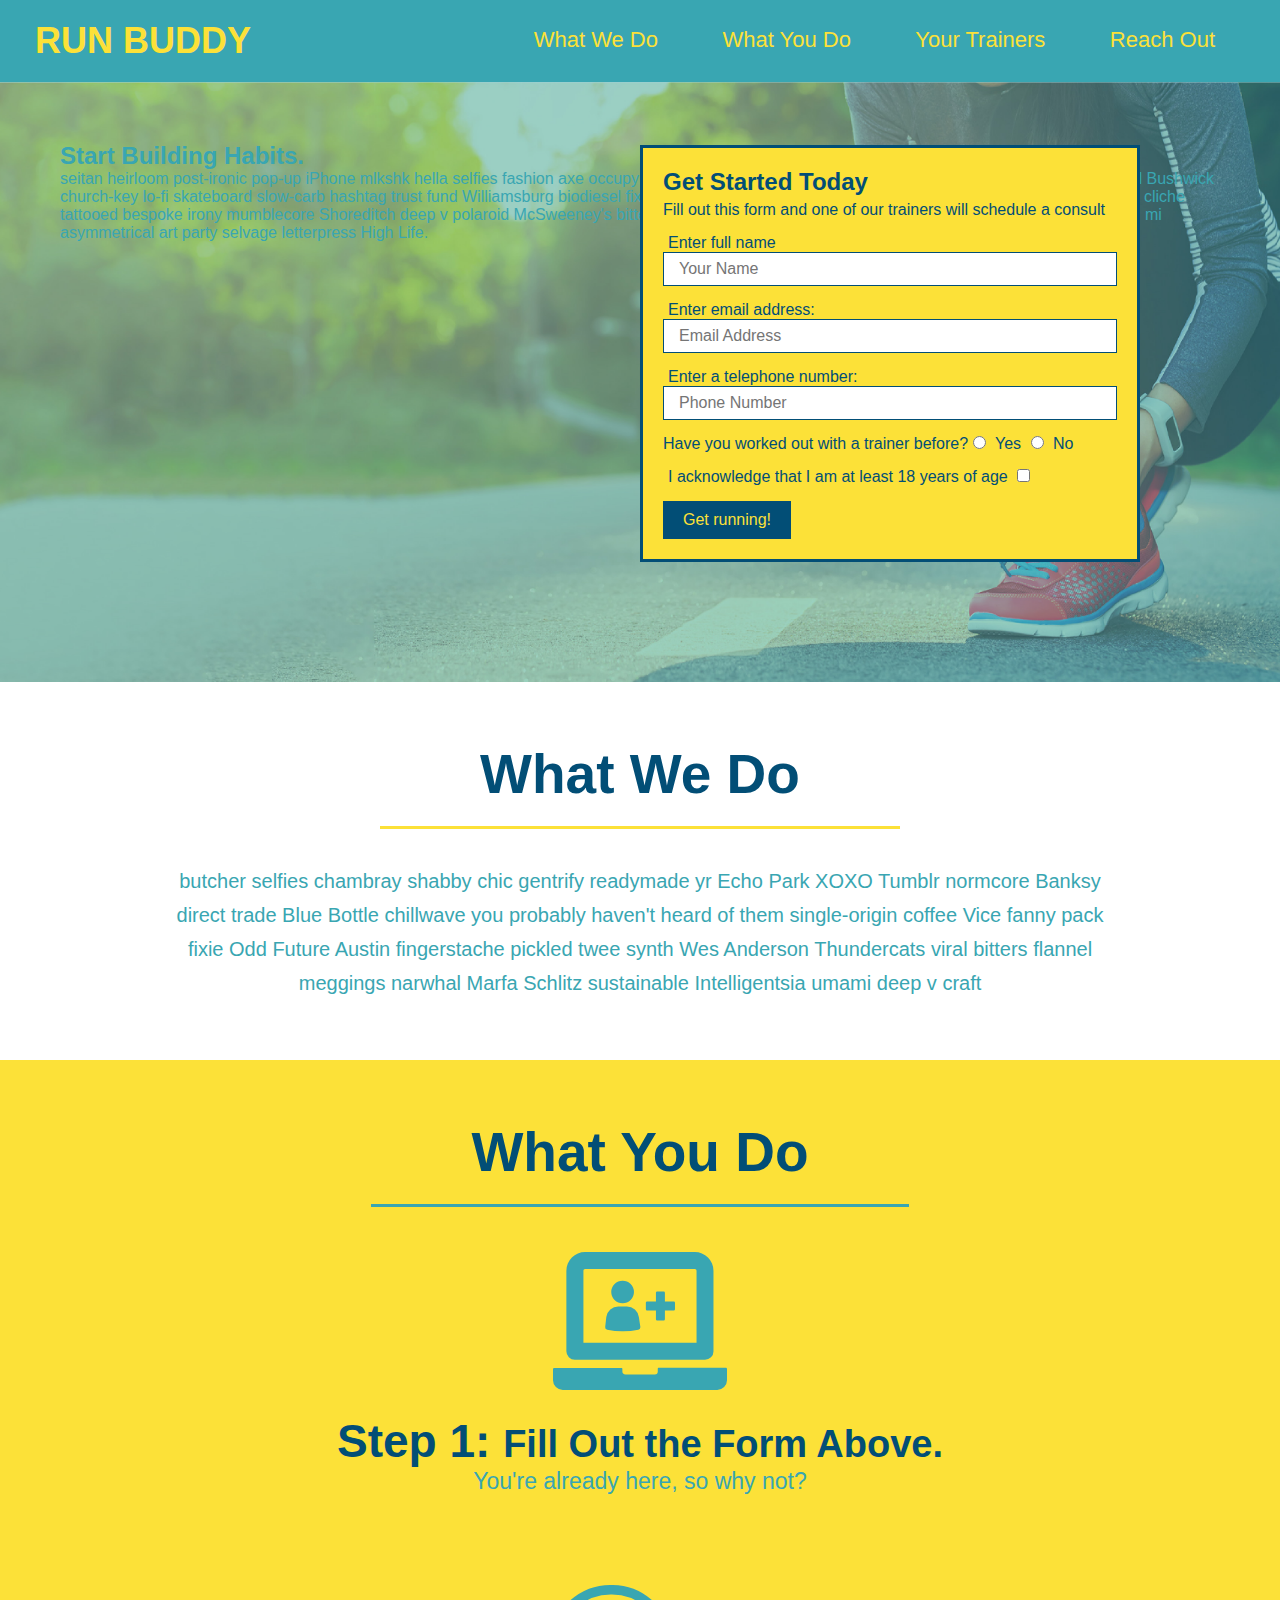
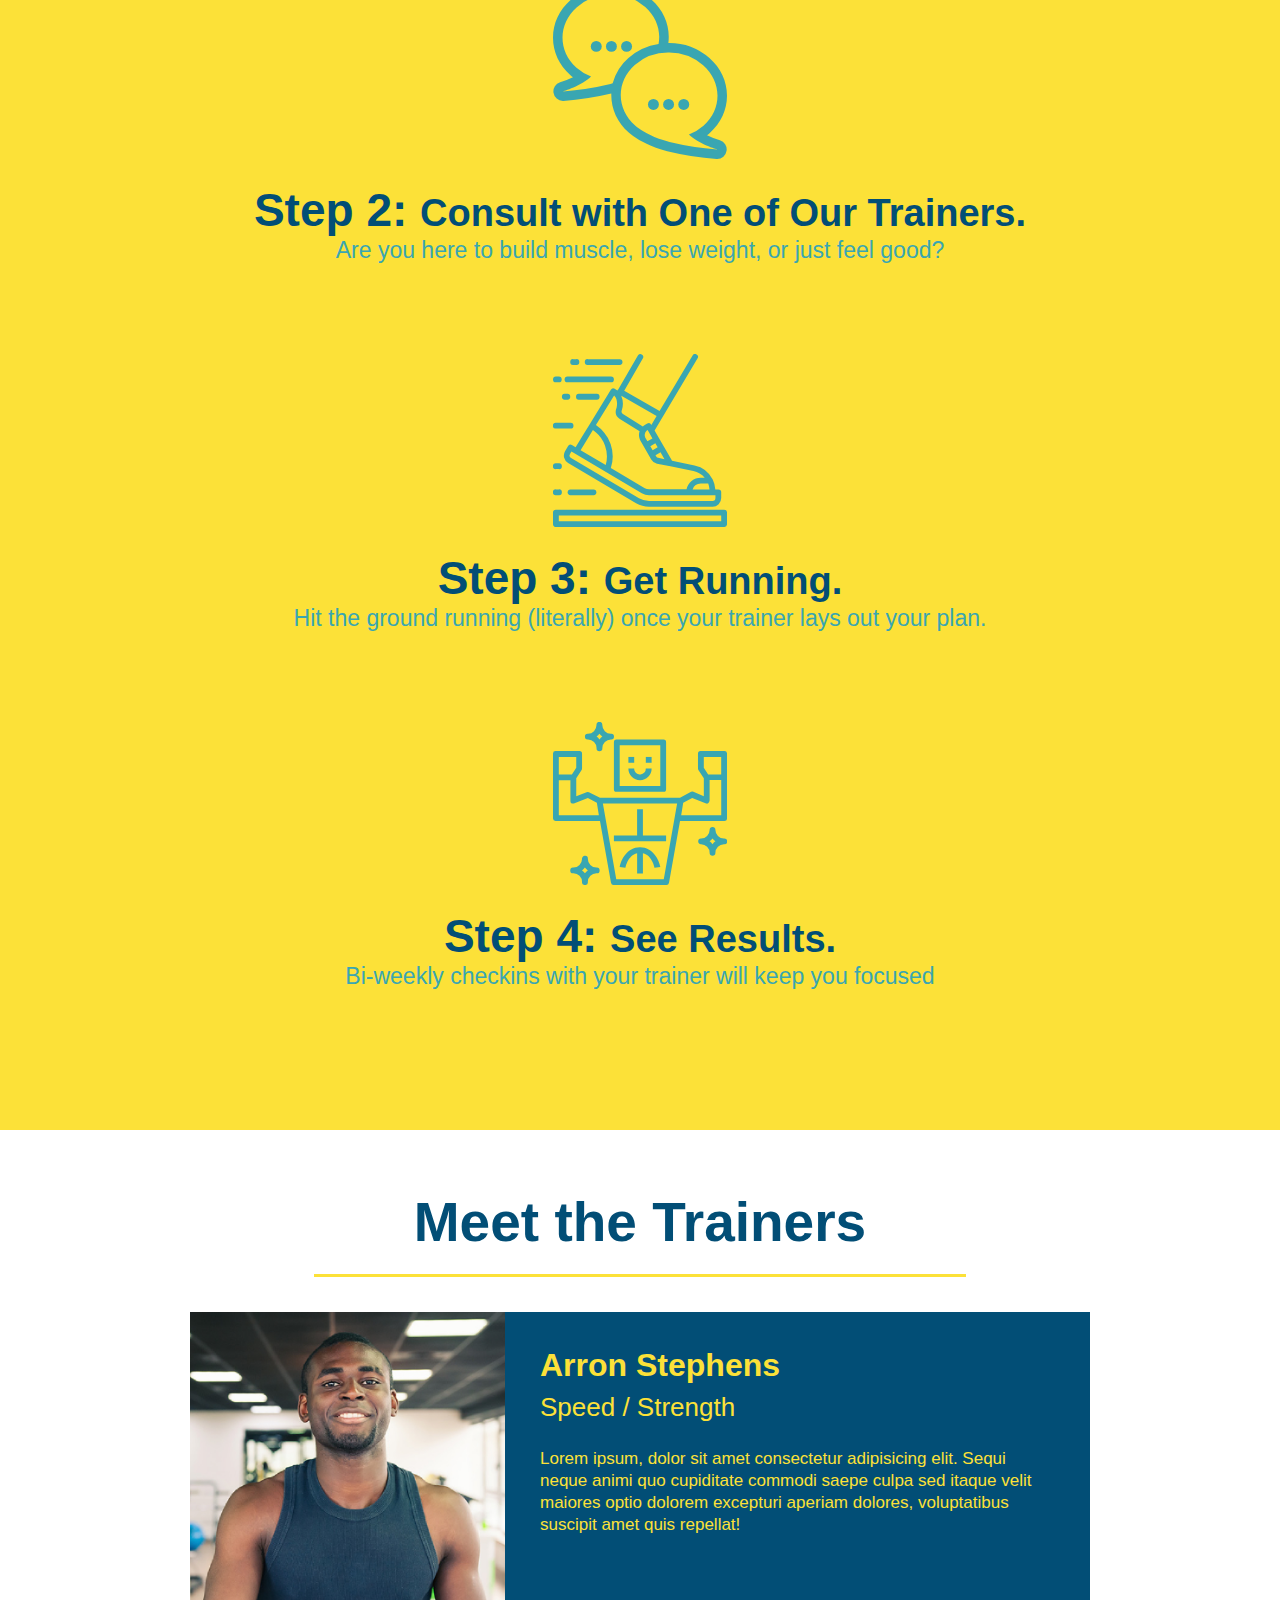
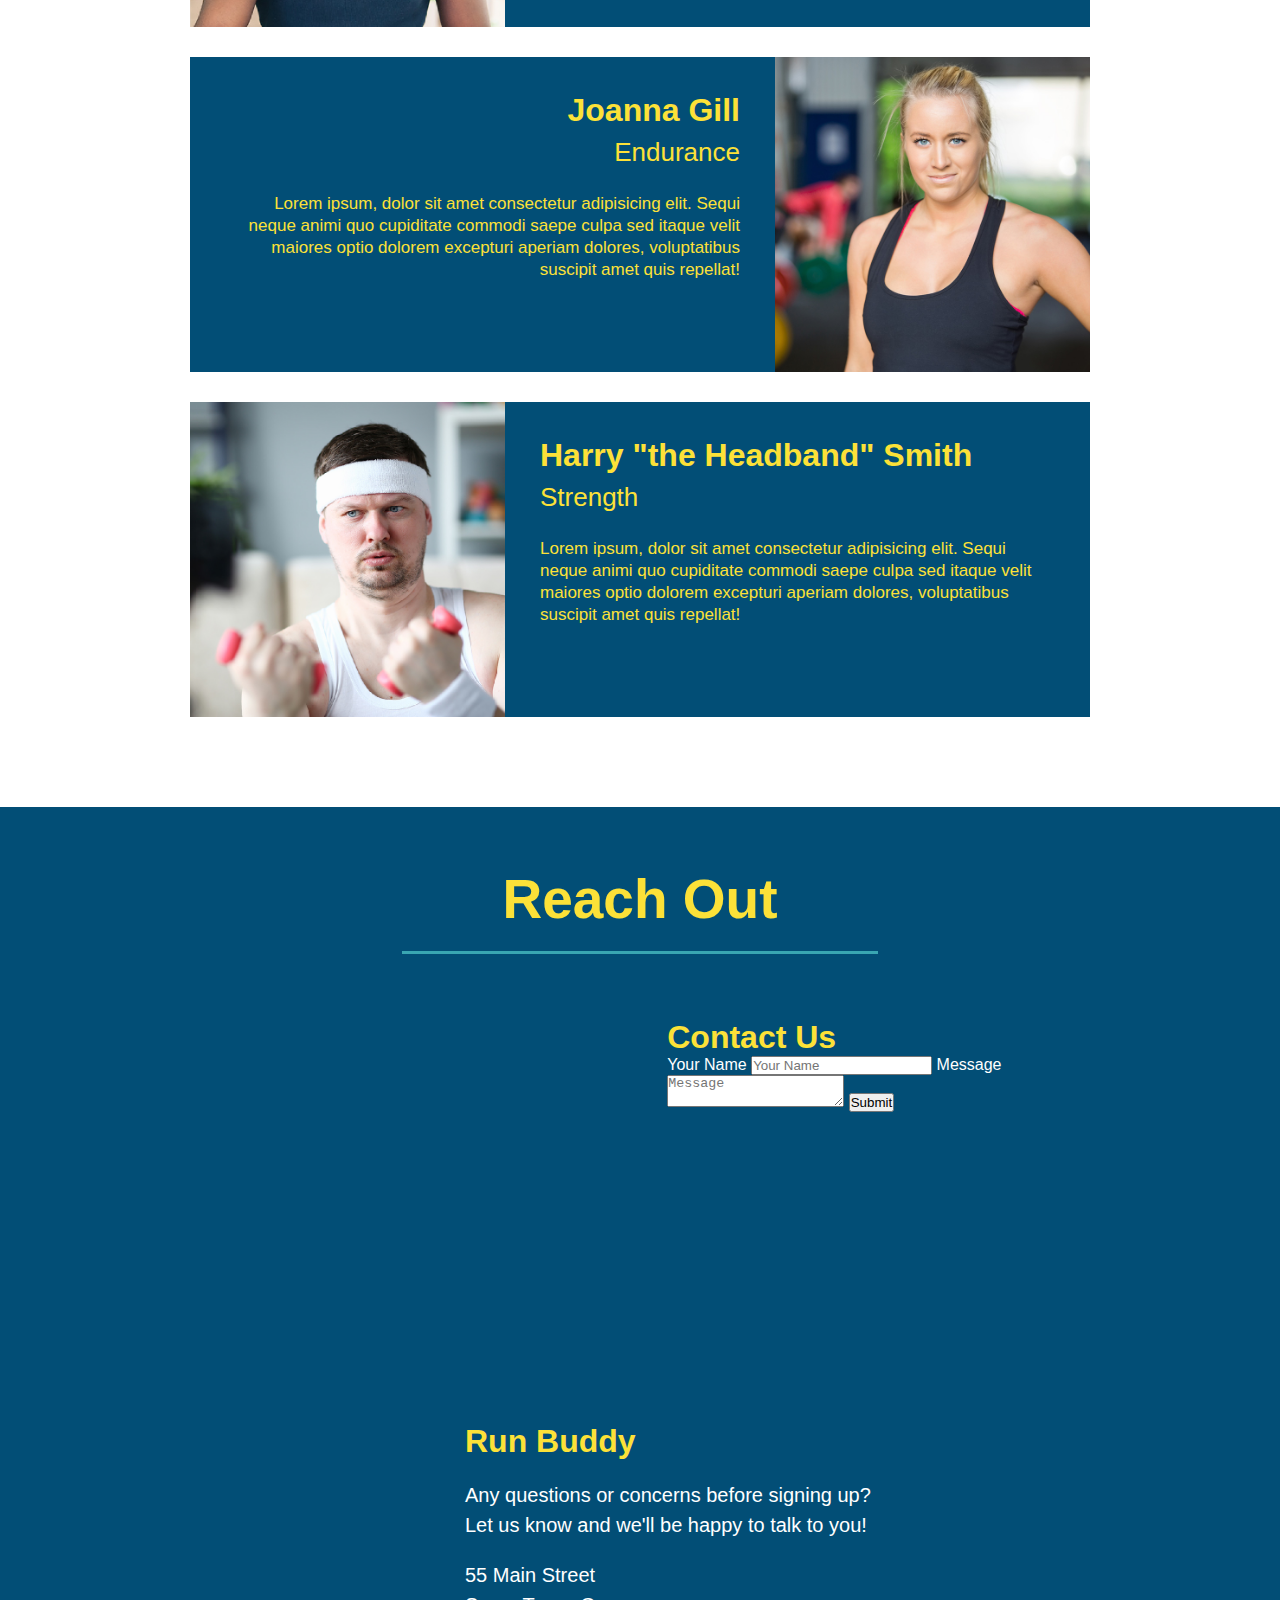
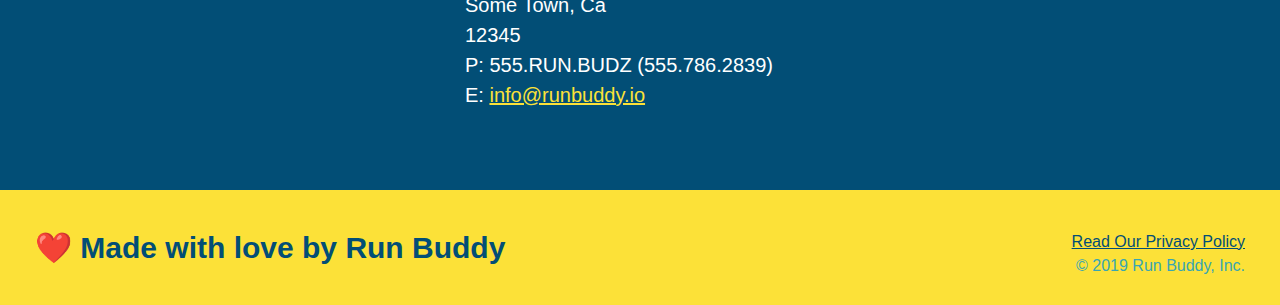
==== index.html @ 4f854bfe "add contact form" ====
<!DOCTYPE html>
<html lang="eng">
    <head>
        <meta charset="UTF-8"/>
        <title>Run Buddy</title>
        <link rel="stylesheet" href="./assets/css/style.css"/>
    </head>
    <body>
        <!--navigation-->
        <header>
            <h1>
                <a href="">RUN BUDDY</a>
            </h1>
            <nav>
                <!--unordered list element-->
                <ul>
                    <!--list item element-->
                    <li>
                        <!--anchor element-->
                        <a href="#what-we-do">What We Do</a>
                    </li>
                    
                    <li>
                        <a href="#what-you-do">What You Do</a>
                    </li>

                    <li>
                        <a href="#your-trainers">Your Trainers</a>
                    </li>

                    <li>
                        <a href="#reach-out">Reach Out</a>
                    </li>
                </ul>
            </nav>
        </header>

        <!--hero/jumbotron-->
        <section class="hero">
            <div class="hero-cta">
                <h2>Start Building Habits.</h2>
                <p>
                  seitan heirloom post-ironic pop-up iPhone mlkshk hella selfies fashion axe occupy readymade put a bird on it messenger bag Wes Anderson Schlitz plaid Bushwick church-key lo-fi skateboard slow-carb hashtag trust fund Williamsburg biodiesel fixie farm-to-table 8-bit banjo XOXO Banksy chillwave bicycle rights retro cliche tattooed bespoke irony mumblecore Shoreditch deep v polaroid McSweeney's bitters cray gentrify tofu Marfa you probably haven't heard of them yr banh mi asymmetrical art party selvage letterpress High Life.
                </p>
            </div>
            <div class="hero-form">
                <h3>Get Started Today</h3>
                <p>Fill out this form and one of our trainers will schedule a consult</p>
                <!-- Add form element -->
                <form>
                    <label for="name">Enter full name</label>
                    <input type="text" placeholder="Your Name" name="name" id="name" class="form-input"/>
                    <label for="email">Enter email address:</label>
                    <input type="email" placeholder="Email Address" name="email" id="email" class="form-input"/>
                    <label for="phone">Enter a telephone number:</label>
                    <input type="tel" placeholder="Phone Number" name="phone" id="phone" class="form-input"/>

                    <p>
                        Have you worked out with a trainer before?
                        <input type="radio" name="trainer-confirm" id="trainer-yes"/>
                        <label for="trainer-yes">Yes</label>
                        <input type="radio" name="trainer-confirm" id="trainer-no"/>
                        <label for="trainer-no">No</label>
                    </p>

                    <p>
                        <label for="checkbox">
                            I acknowledge that I am at least 18 years of age
                        </label>
                        <input type="checkbox" name="age-confirm" id="checkbox"/>
                    </p>
                    <button type="submit">
                        Get running!
                    </button>
                </form>
              </div>
        </section>

        <!--"What we do" section-->
        <section id="what-we-do" class="intro">
            <h2 class= "section-title primary-border">What We Do</h2>
            <p>
                butcher selfies chambray shabby chic gentrify readymade yr Echo Park XOXO Tumblr normcore Banksy direct trade Blue Bottle chillwave you probably haven't heard of them single-origin coffee Vice fanny pack fixie Odd Future Austin fingerstache pickled twee synth Wes Anderson Thundercats viral bitters flannel meggings narwhal Marfa Schlitz sustainable Intelligentsia umami deep v craft
            </p>
        </section>

        <!--"What you do" section-->
        <section id="what-you-do" class= "steps">
            <h2 class= "section-title secondary-border">What You Do</h2>
            <div>
                <img src="./assets/images/step-1.svg" alt="" />
                <h3>Step 1: <span>Fill Out the Form Above.</span></h3>
                <p>You're already here, so why not?</p>
            </div>
            <div>
                <img src="./assets/images/step-2.svg" alt="" />
                <h3>Step 2: <span>Consult with One of Our Trainers.</span></h3>
                <p>Are you here to build muscle, lose weight, or just feel good?</p>
            </div>
            <div>
                <img src="./assets/images/step-3.svg" alt="" />
                <h3>Step 3: <span>Get Running.</span></h3>
                <p>Hit the ground running (literally) once your trainer lays out your plan.</p>
            </div>
            <div>
                <img src="./assets/images/step-4.svg" alt="" />
                <h3>Step 4: <span>See Results.</span></h3>
                <p>Bi-weekly checkins with your trainer will keep you focused</p>
            </div>
        </section>

        <!--"Meet the Trainers" section-->
        <section id= "your-trainers" class= "trainers">
            <h2 class= "section-title primary-border">Meet the Trainers</h2>
            <!--first trainer-->
            <article class= "trainer">
                <img src= "./assets/images/trainer-1.jpg" alt= "Arron Stephens in his workout clothes, ready to pump iron"/>
                <div class= "trainer-bio text-left">
                    <h3>Arron Stephens</h3>
                    <h4>Speed / Strength</h4>
                    <p>
                        Lorem ipsum, dolor sit amet consectetur adipisicing elit. Sequi neque animi quo cupiditate commodi saepe culpa sed itaque velit maiores optio dolorem excepturi aperiam dolores, voluptatibus suscipit amet quis repellat!
                    </p>
                </div>
            </article>
            <!-- second trainer bio -->
            <article class="trainer">
                <div class="trainer-bio text-right">
                   <h3>Joanna Gill</h3>
                   <h4>Endurance</h4>
                   <p>
                    Lorem ipsum, dolor sit amet consectetur adipisicing elit. Sequi neque animi quo cupiditate commodi saepe culpa sed
                    itaque velit maiores optio dolorem excepturi aperiam dolores, voluptatibus suscipit amet quis repellat!
                  </p>
                </div>
                <img src="./assets/images/trainer-2.jpg" alt="Joanna Gill cooling off after a workout" />
            </article>
            <!--third trainer bio-->
            <article class="trainer">
                <img src="./assets/images/trainer-3.jpg" alt="Harry Smith wearing a headband and lifting comically small pink weights" />
                <div class="trainer-bio text-left">
                   <h3>Harry "the Headband" Smith</h3>
                   <h4>Strength</h4>
                   <p>
                    Lorem ipsum, dolor sit amet consectetur adipisicing elit. Sequi neque animi quo cupiditate commodi saepe culpa sed
                    itaque velit maiores optio dolorem excepturi aperiam dolores, voluptatibus suscipit amet quis repellat!
                  </p>
                </div>
            </article>
        </section>

        <!--"Reach out" section-->
        <section id= "reach-out" class="contact">
            <h2 class="section-title secondary-border">Reach Out</h2>
            <div class= "contact-info">
                <iframe src="https://www.google.com/maps/embed?pb=!1m18!1m12!1m3!1d3147.1079747227936!2d-120.42364418397035!3d37.92790791110593!2m3!1f0!2f0!3f0!3m2!1i1024!2i768!4f13.1!3m3!1m2!1s0x8090c49129b6ac57%3A0xb56c7eb95a2cd8bd!2sMain%20St%2C%20California%2095327!5e0!3m2!1sen!2sus!4v1616426329495!5m2!1sen!2sus" 
                style="border:0;" 
                allowfullscreen="" 
                loading="lazy">
            </iframe>
            <div class="contact-form">
                <h3>Contact Us</h3>
                <form>
                   <label for="contact-name">Your Name</label>
                   <input type="text" id="contact-name" placeholder="Your Name" />
              
                   <label for="contact-message">Message</label>
                   <textarea id="contact-message" placeholder="Message"></textarea>
              
                   <button type="submit">Submit</button>
                  </form>
            </div>
            <div>
                <h3>Run Buddy</h3>
                <p>
                  Any questions or concerns before signing up?
                  <br />
                  Let us know and we'll be happy to talk to you!
                </p>
                <address>
                    55 Main Street <br/>
                    Some Town, Ca <br/>
                    12345<br />
                    P: 555.RUN.BUDZ (555.786.2839)<br/>
                    E: <a href="mailto:info@runbuddy.io">info@runbuddy.io</a>
                </address>
              </div>
            </div>
        </section>

        <!--footer-->
        <footer>
            <h2>❤️ Made with love by Run Buddy</h2>

            <div>
                <a href= "./privacy-policy.html">Read Our Privacy Policy</a><br />
                &copy; 2019 Run Buddy, Inc.
            </div>
        </footer>
        
    </body>
</html>
---- assets/css/style.css ----
* {
    margin: 0;
    padding: 0;
    box-sizing: border-box;
}

body {
    font-family: Helvetica, Arial, sans-serif;
    color: #39a6b2;
  }

/*apply styles to <header> */
header {
    padding: 20px 35px;
    background-color: #39a6b2;
}

header h1 {
    font-weight: bold;
    font-size: 36px;
    color: #fce138;
    margin: 0;
    display: inline;
}

header a {
    color: #fce138;
    text-decoration: none;
}

header nav {
    float: right;
    margin: 7px 0;
}

header nav ul li {
    display: inline;
}

header nav ul li a {
    margin: 0 30px;
    font-weight: lighter;
    font-size: 22px;
}
/*footer style starts*/
footer {
    background: #fce138;
    width: 100%;
    padding: 40px 35px;
}

footer h2 {
    display: inline;
    color: #024e76;
    font-size: 30px;
    margin: 0;
  }

footer div {
    float: right;
    line-height: 1.5;
    text-align: right;
  }

  footer a {
    color: #024e76;
  }
  section {
    padding: 60px;
  }
  /*Hero style starts*/
  .hero {
    background-image: url("../images/hero-bg.jpg");
    height: 600px;
    background-size: cover;
    background-position: center;
    position: relative;
  }
  .hero-form {
      background-color:#fce138;
      padding: 20px;
      width: 500px;
      color: #024e76;
      border: solid 3px #024e76;
      position: absolute;
      bottom: 120px;
      right: 140px;
  }
  section h3 {
      font-size: 24px;
      margin: 0px;
  }
  .hero-form p {
    margin: 5px 0 15px 0;
  }
  .form-input {
    border: 1px solid #024e76;
    display: block;
    padding: 7px 15px;
    font-size: 16px;
    color: #024e76;
    width: 100%;
    margin-bottom: 15px;
  }
  .hero-form label {
    margin: 0 5px;
  }
  .hero-form button {
    color: #fce138;
    background-color: #024e76;
    border: none;
    padding: 10px 20px;
    font-size: 16px;
  }
  /*What we do style starts*/
  .intro {
    text-align: center;
  }
  .intro p {
    line-height: 1.7;
    color: #39a6b2;
    width: 80%;
    font-size: 20px;
    margin: 0 auto;
  }
  /*What you do style starts*/
  .steps {
    text-align: center;
    background-color: #fce138;
  }
  .section-title {
    font-size: 55px;
    color: #024e76;
    margin-bottom: 35px;
    padding: 0 100px 20px 100px;
    border-bottom: 3px solid;
    display: inline-block;
  }
  .primary-border {
    border-color: #fce138;
  }
  .secondary-border {
    border-color: #39a6b2;
  }
  .steps div {
    margin-bottom: 80px;
  }
  .steps img {
    width: 15%;
    margin: 10px 0;
  }
  .steps h3 {
    color: #024e76;
    font-size: 46px;
    margin-top: 10px;
  }
  .steps p {
    color: #39a6b2;
    font-size: 23px;
  }
  .steps span {
    font-size: 38px;
  }
  /*Trainers style starts*/
  .trainers {
    text-align: center;
  }
  .trainer {
    width: 900px;
    margin: 0 auto 30px auto;
    background-color: #024e76;
    color: #fce138;
    overflow: auto;
  }
  .trainer img {
    width: 35%;
    float: left;
  }
  .trainer-bio {
    padding: 35px;
    float: left;
    width: 65%;
  }
  .text-left {
    text-align: left;
  }
  .text-right {
    text-align: right;
  }
  .trainer-bio h3 {
    font-size: 32px;
    margin-bottom: 8px;
  }
  
  .trainer-bio h4 {
    font-weight: lighter;
    font-size: 26px;
    margin-bottom: 25px;
  }
  
  .trainer-bio p {
    font-size: 17px;
    line-height: 1.3;
  }
  /*Reach out style starts*/
  .contact {
    background-color: #024e76;
    text-align: center;
  }
  .contact h2{
    color: #fce138;
  }
  .contact-info iframe {
    width: 400px;
    height: 400px;
  }
  .contact-info div {
    width: 410px;
    display: inline-block;
    vertical-align: top;
    text-align: left;
    margin: 30px 0 0 60px;
    color: white;
  }
  .contact-info h3 {
    color: #fce138;
    font-size: 32px;
  }
  .contact-info p, .contact-info address {
    margin: 20px 0;
    line-height: 1.5;
    font-size: 20px;
    font-style: normal;
  }
  .contact-info a {
    color: #fce138;
  }
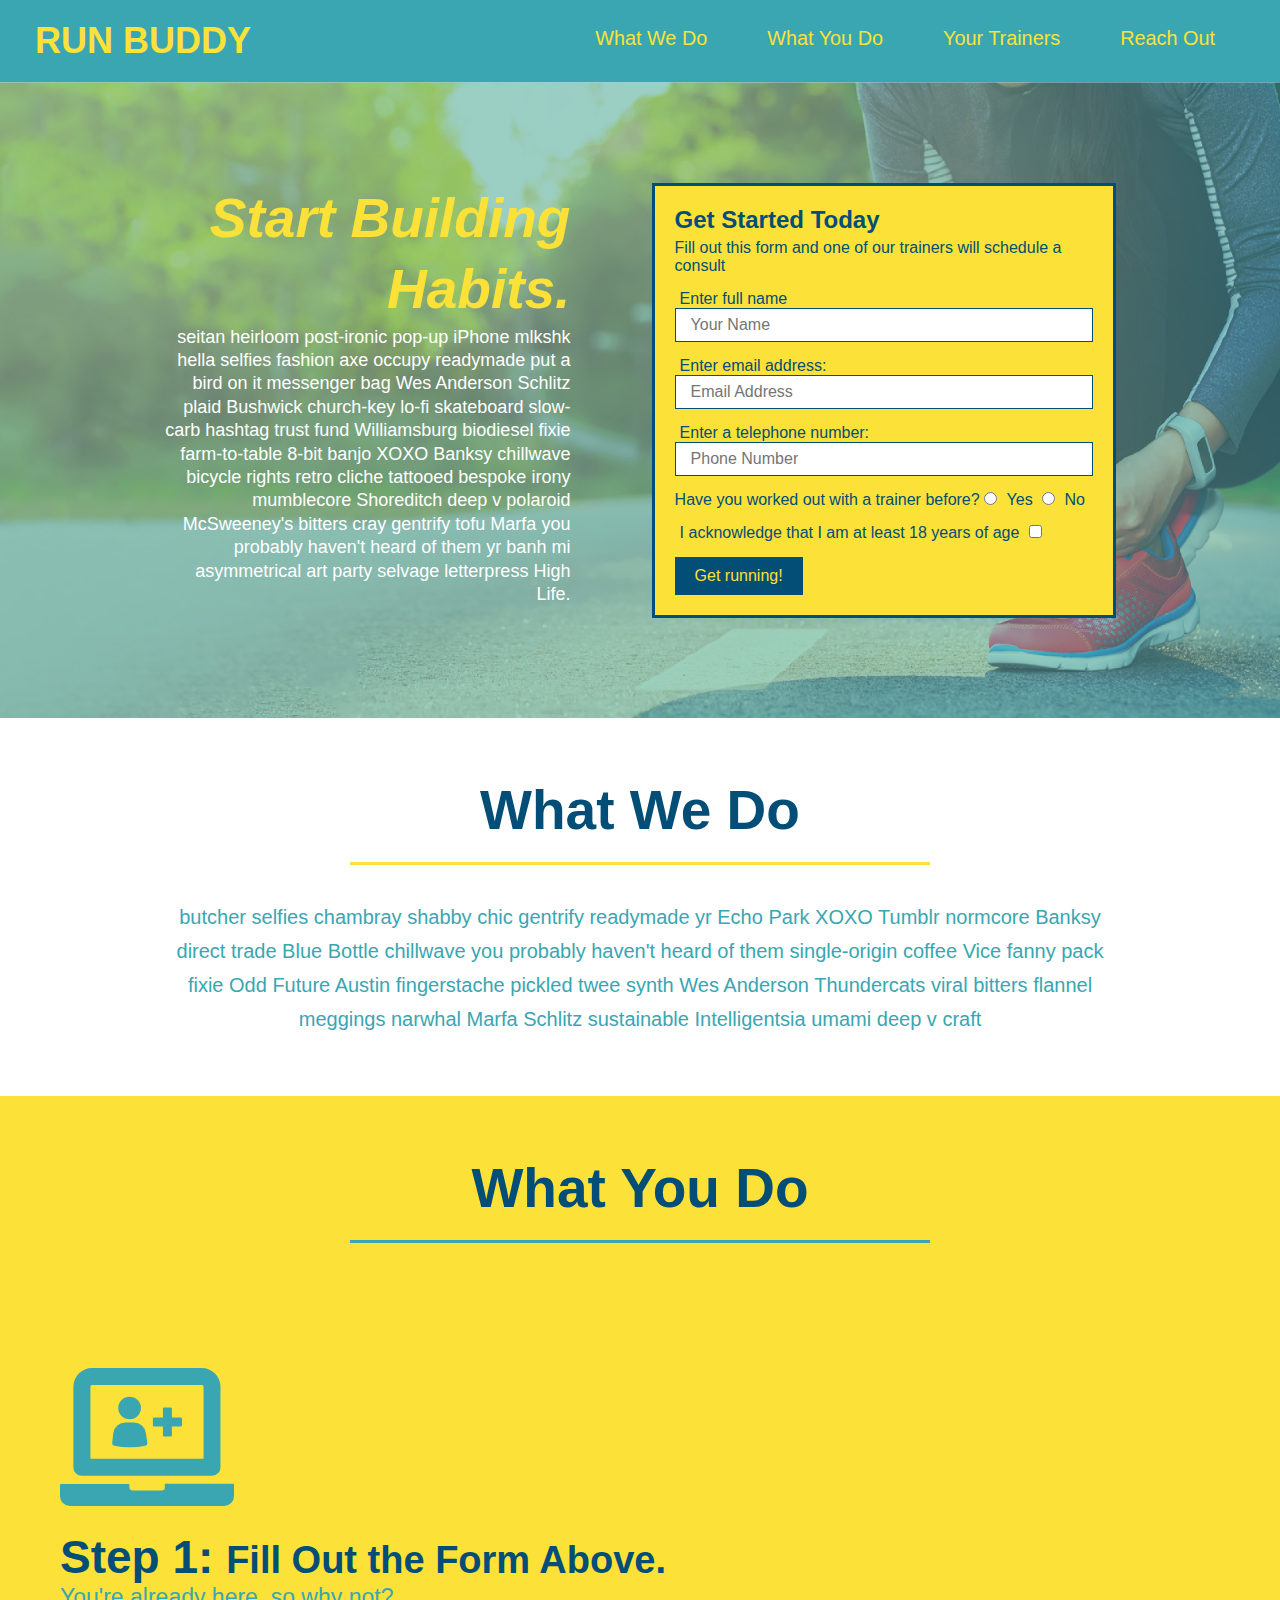
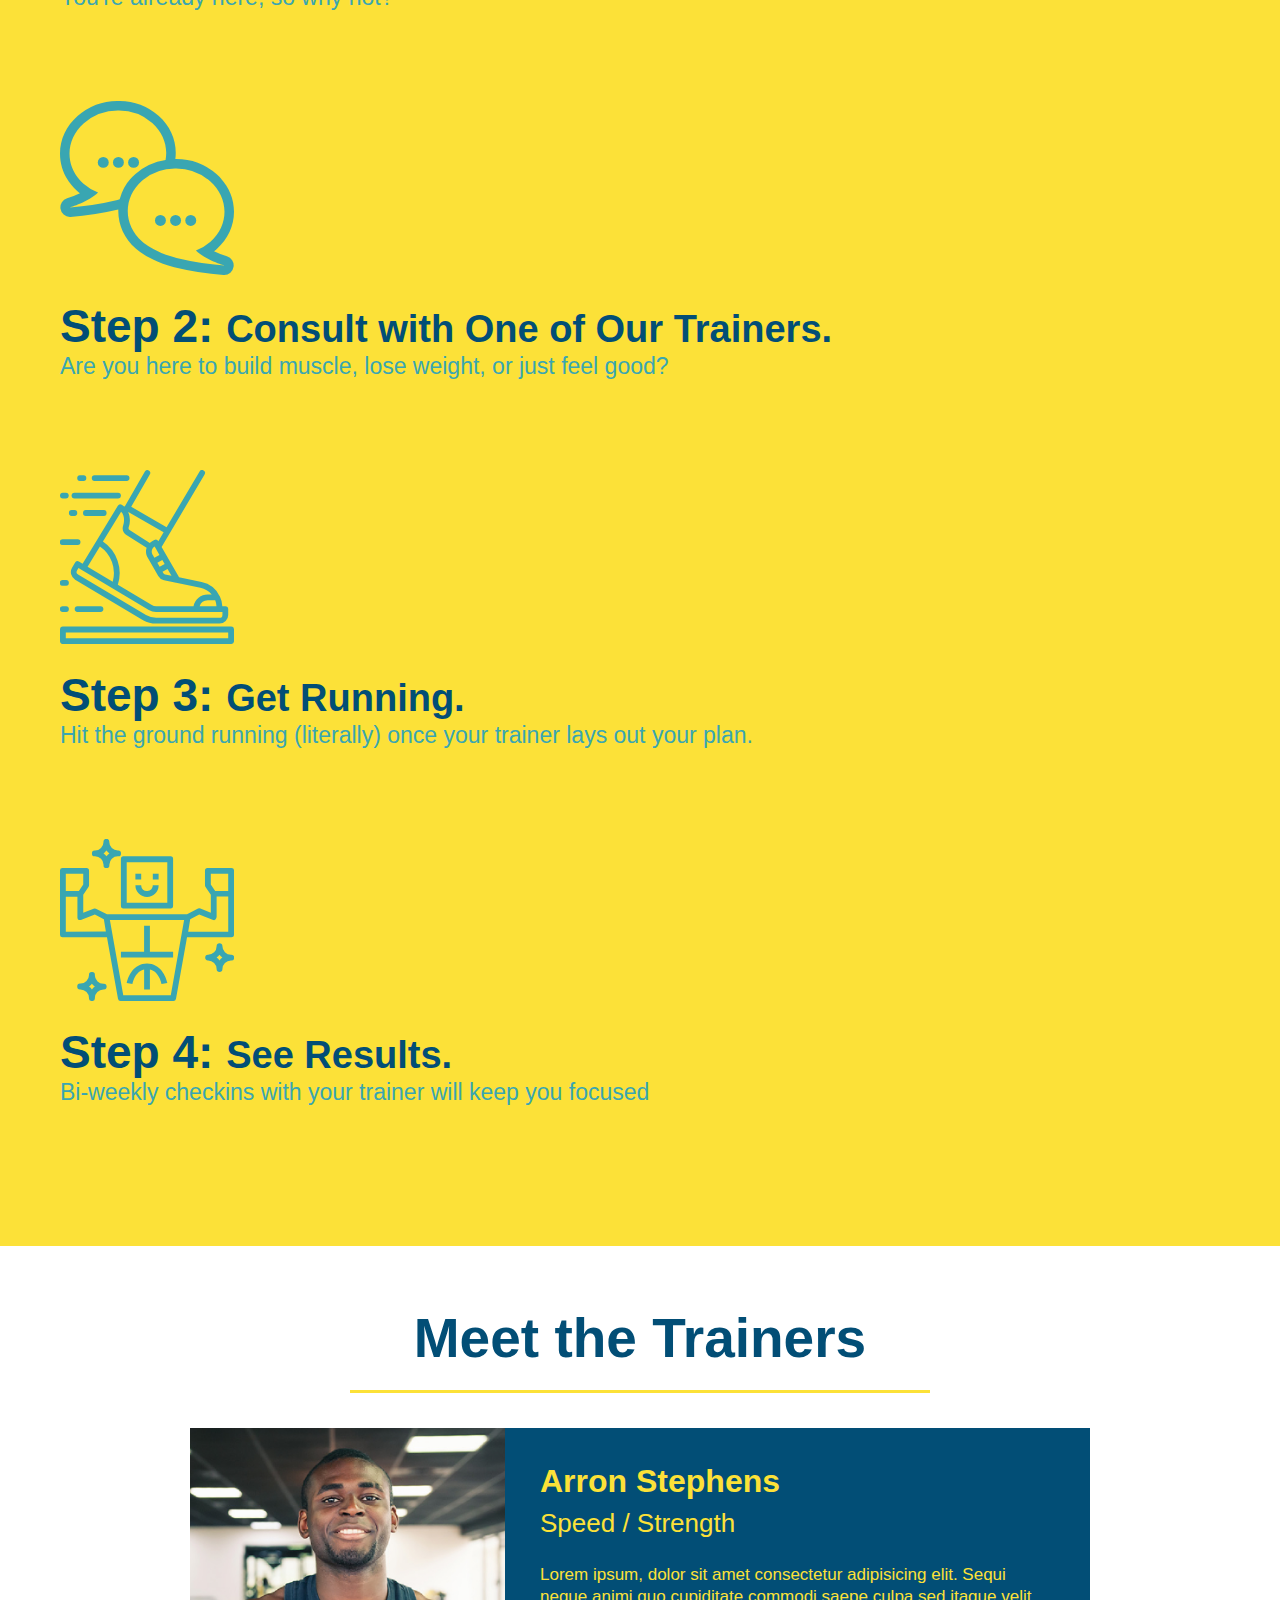
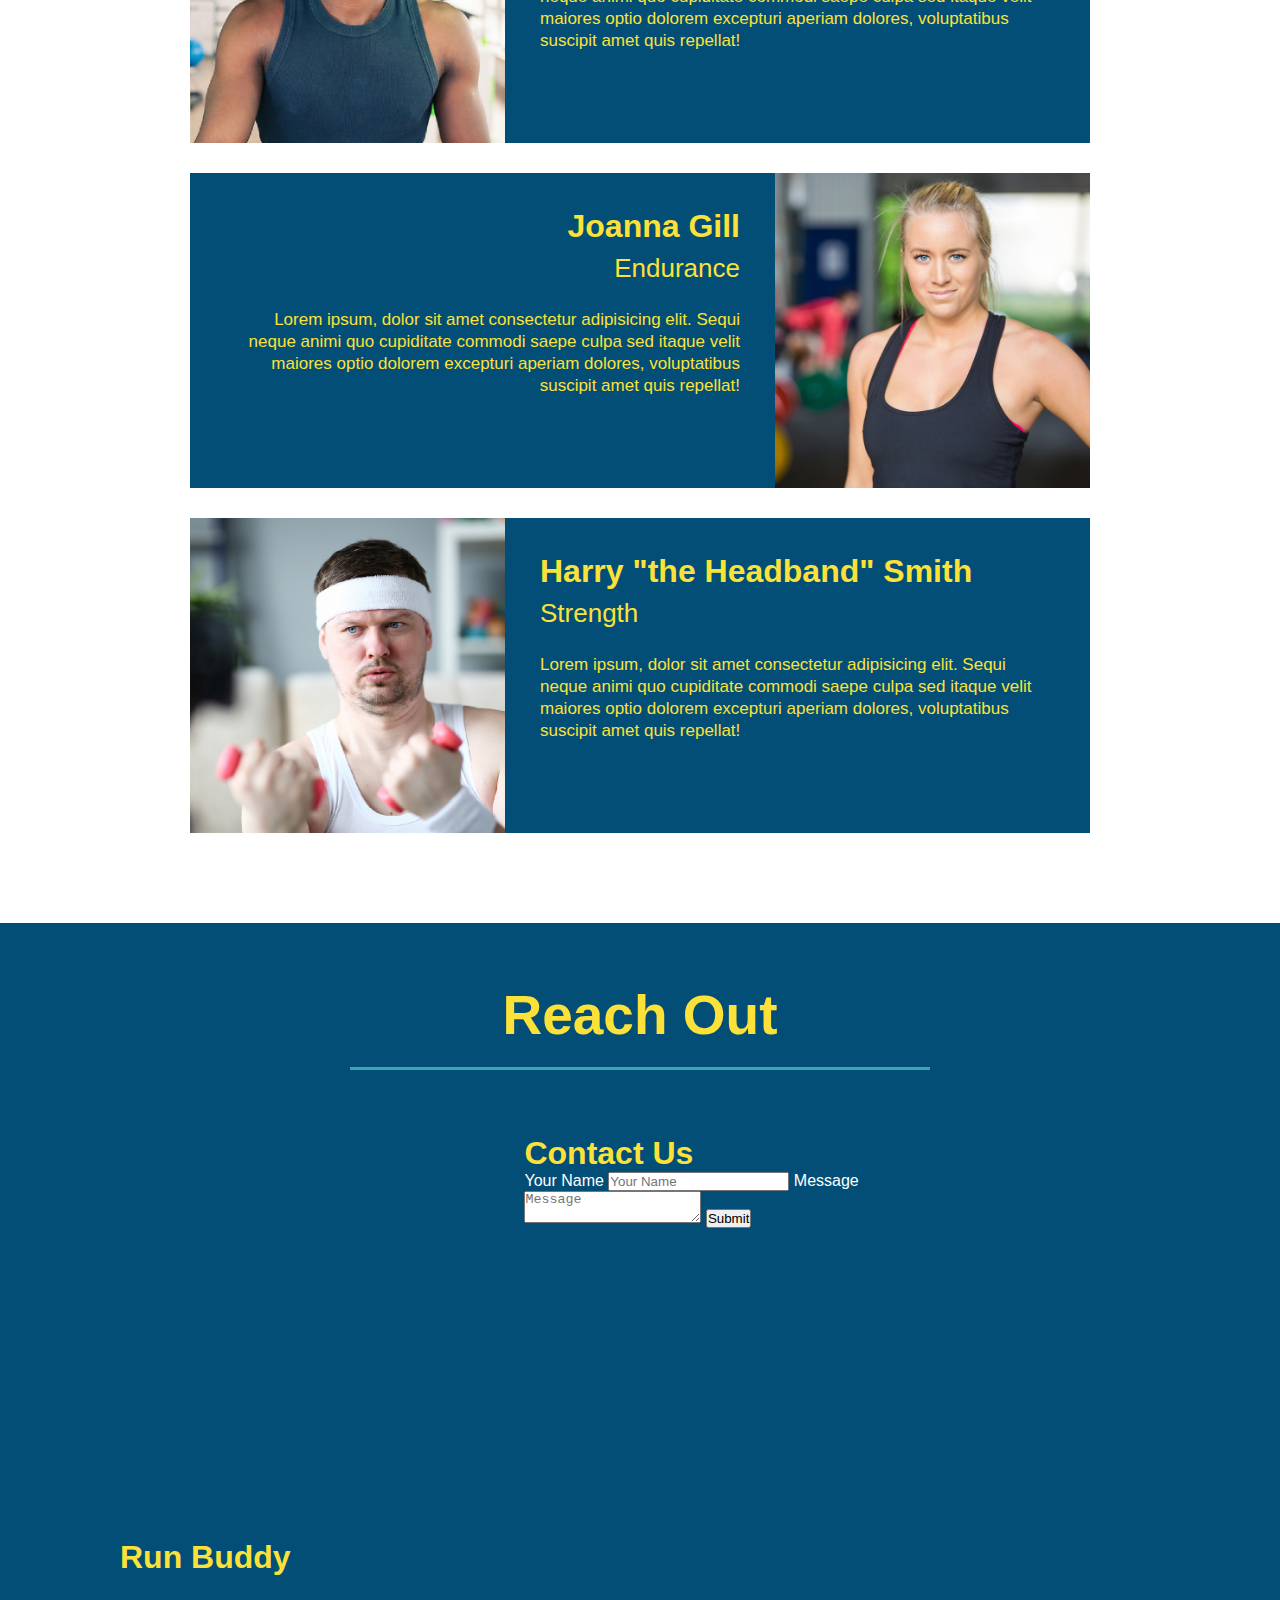
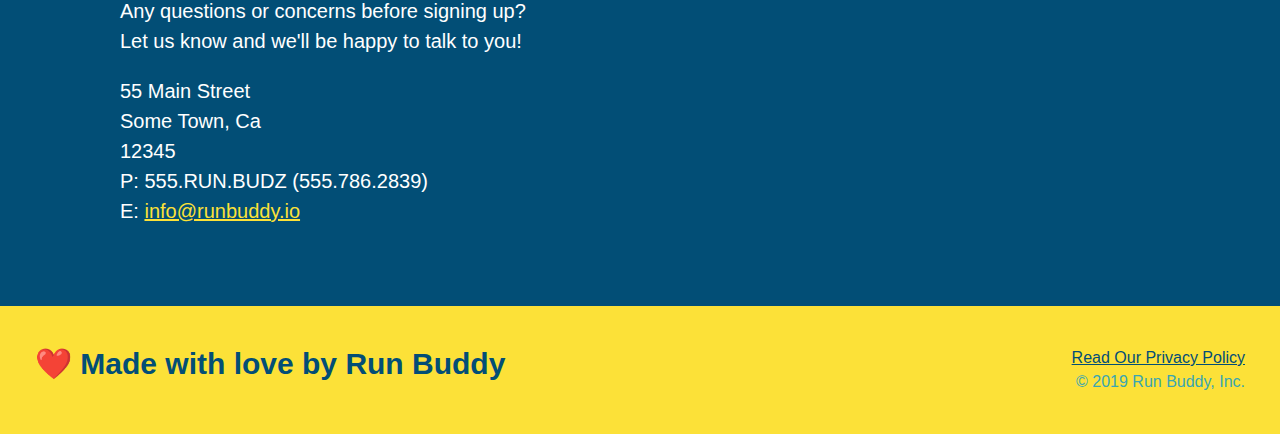
==== commit 7402073d: "added flexboxs to what-we-do, what-you-do, and trainers" ====
--- a/index.html
+++ b/index.html
@@ -78,15 +78,21 @@
 
         <!--"What we do" section-->
         <section id="what-we-do" class="intro">
+            <div class= "flex-row">
             <h2 class= "section-title primary-border">What We Do</h2>
+            </div>
+            <div class= "flex-row">
             <p>
                 butcher selfies chambray shabby chic gentrify readymade yr Echo Park XOXO Tumblr normcore Banksy direct trade Blue Bottle chillwave you probably haven't heard of them single-origin coffee Vice fanny pack fixie Odd Future Austin fingerstache pickled twee synth Wes Anderson Thundercats viral bitters flannel meggings narwhal Marfa Schlitz sustainable Intelligentsia umami deep v craft
             </p>
+            </div>
         </section>
 
         <!--"What you do" section-->
         <section id="what-you-do" class= "steps">
+            <div class= "flex-row">
             <h2 class= "section-title secondary-border">What You Do</h2>
+            </div>
             <div>
                 <img src="./assets/images/step-1.svg" alt="" />
                 <h3>Step 1: <span>Fill Out the Form Above.</span></h3>
@@ -111,7 +117,9 @@
 
         <!--"Meet the Trainers" section-->
         <section id= "your-trainers" class= "trainers">
+            <div class= "flex-row">
             <h2 class= "section-title primary-border">Meet the Trainers</h2>
+            </div>
             <!--first trainer-->
             <article class= "trainer">
                 <img src= "./assets/images/trainer-1.jpg" alt= "Arron Stephens in his workout clothes, ready to pump iron"/>
@@ -151,7 +159,9 @@
 
         <!--"Reach out" section-->
         <section id= "reach-out" class="contact">
+            <div class= "flex-row">
             <h2 class="section-title secondary-border">Reach Out</h2>
+            </div>
             <div class= "contact-info">
                 <iframe src="https://www.google.com/maps/embed?pb=!1m18!1m12!1m3!1d3147.1079747227936!2d-120.42364418397035!3d37.92790791110593!2m3!1f0!2f0!3f0!3m2!1i1024!2i768!4f13.1!3m3!1m2!1s0x8090c49129b6ac57%3A0xb56c7eb95a2cd8bd!2sMain%20St%2C%20California%2095327!5e0!3m2!1sen!2sus!4v1616426329495!5m2!1sen!2sus" 
                 style="border:0;" 
--- a/assets/css/style.css
+++ b/assets/css/style.css
@@ -13,6 +13,9 @@
 header {
     padding: 20px 35px;
     background-color: #39a6b2;
+    display: flex;
+    justify-content: space-between;
+    flex-wrap: wrap;
 }
 
 header h1 {
@@ -20,7 +23,6 @@
     font-size: 36px;
     color: #fce138;
     margin: 0;
-    display: inline;
 }
 
 header a {
@@ -29,35 +31,39 @@
 }
 
 header nav {
-    float: right;
     margin: 7px 0;
 }
 
-header nav ul li {
-    display: inline;
+header nav ul {
+    display: flex;
+    flex-wrap: wrap;
+    justify-content: space-between;
+    align-items: center;
+    list-style: none;
 }
 
 header nav ul li a {
     margin: 0 30px;
     font-weight: lighter;
-    font-size: 22px;
+    font-size: 1.55vw;
 }
 /*footer style starts*/
 footer {
     background: #fce138;
     width: 100%;
     padding: 40px 35px;
+    display: flex;
+    justify-content: space-between;
+    flex-wrap: wrap;
 }
 
 footer h2 {
-    display: inline;
     color: #024e76;
     font-size: 30px;
     margin: 0;
   }
 
 footer div {
-    float: right;
     line-height: 1.5;
     text-align: right;
   }
@@ -71,20 +77,19 @@
   /*Hero style starts*/
   .hero {
     background-image: url("../images/hero-bg.jpg");
-    height: 600px;
     background-size: cover;
     background-position: center;
-    position: relative;
+    display: flex;
+    justify-content: center;
+    flex-wrap: wrap;
   }
   .hero-form {
       background-color:#fce138;
       padding: 20px;
-      width: 500px;
       color: #024e76;
       border: solid 3px #024e76;
-      position: absolute;
-      bottom: 120px;
-      right: 140px;
+      width: 40%;
+      margin: 3.5%;
   }
   section h3 {
       font-size: 24px;
@@ -112,29 +117,40 @@
     padding: 10px 20px;
     font-size: 16px;
   }
+  .hero-cta {
+    width: 35%;
+    text-align: right;
+    margin: 3.5%;
+    color: #fff;
+    font-size: 18px;
+    line-height: 1.3;
+  }
+  .hero-cta h2 {
+    font-style: italic;
+    font-size: 55px;
+    color: #fce138;
+  }
   /*What we do style starts*/
-  .intro {
-    text-align: center;
-  }
   .intro p {
     line-height: 1.7;
     color: #39a6b2;
     width: 80%;
     font-size: 20px;
     margin: 0 auto;
+    text-align: center;
   }
   /*What you do style starts*/
   .steps {
-    text-align: center;
     background-color: #fce138;
   }
   .section-title {
     font-size: 55px;
     color: #024e76;
-    margin-bottom: 35px;
-    padding: 0 100px 20px 100px;
     border-bottom: 3px solid;
-    display: inline-block;
+    padding-bottom: 20px;
+    text-align: center;
+    margin: 0 auto 35px auto;
+    width: 50%;
   }
   .primary-border {
     border-color: #fce138;
@@ -162,9 +178,6 @@
     font-size: 38px;
   }
   /*Trainers style starts*/
-  .trainers {
-    text-align: center;
-  }
   .trainer {
     width: 900px;
     margin: 0 auto 30px auto;
@@ -205,7 +218,6 @@
   /*Reach out style starts*/
   .contact {
     background-color: #024e76;
-    text-align: center;
   }
   .contact h2{
     color: #fce138;
@@ -234,4 +246,7 @@
   }
   .contact-info a {
     color: #fce138;
+  }
+  .flex-row {
+    display: flex;
   }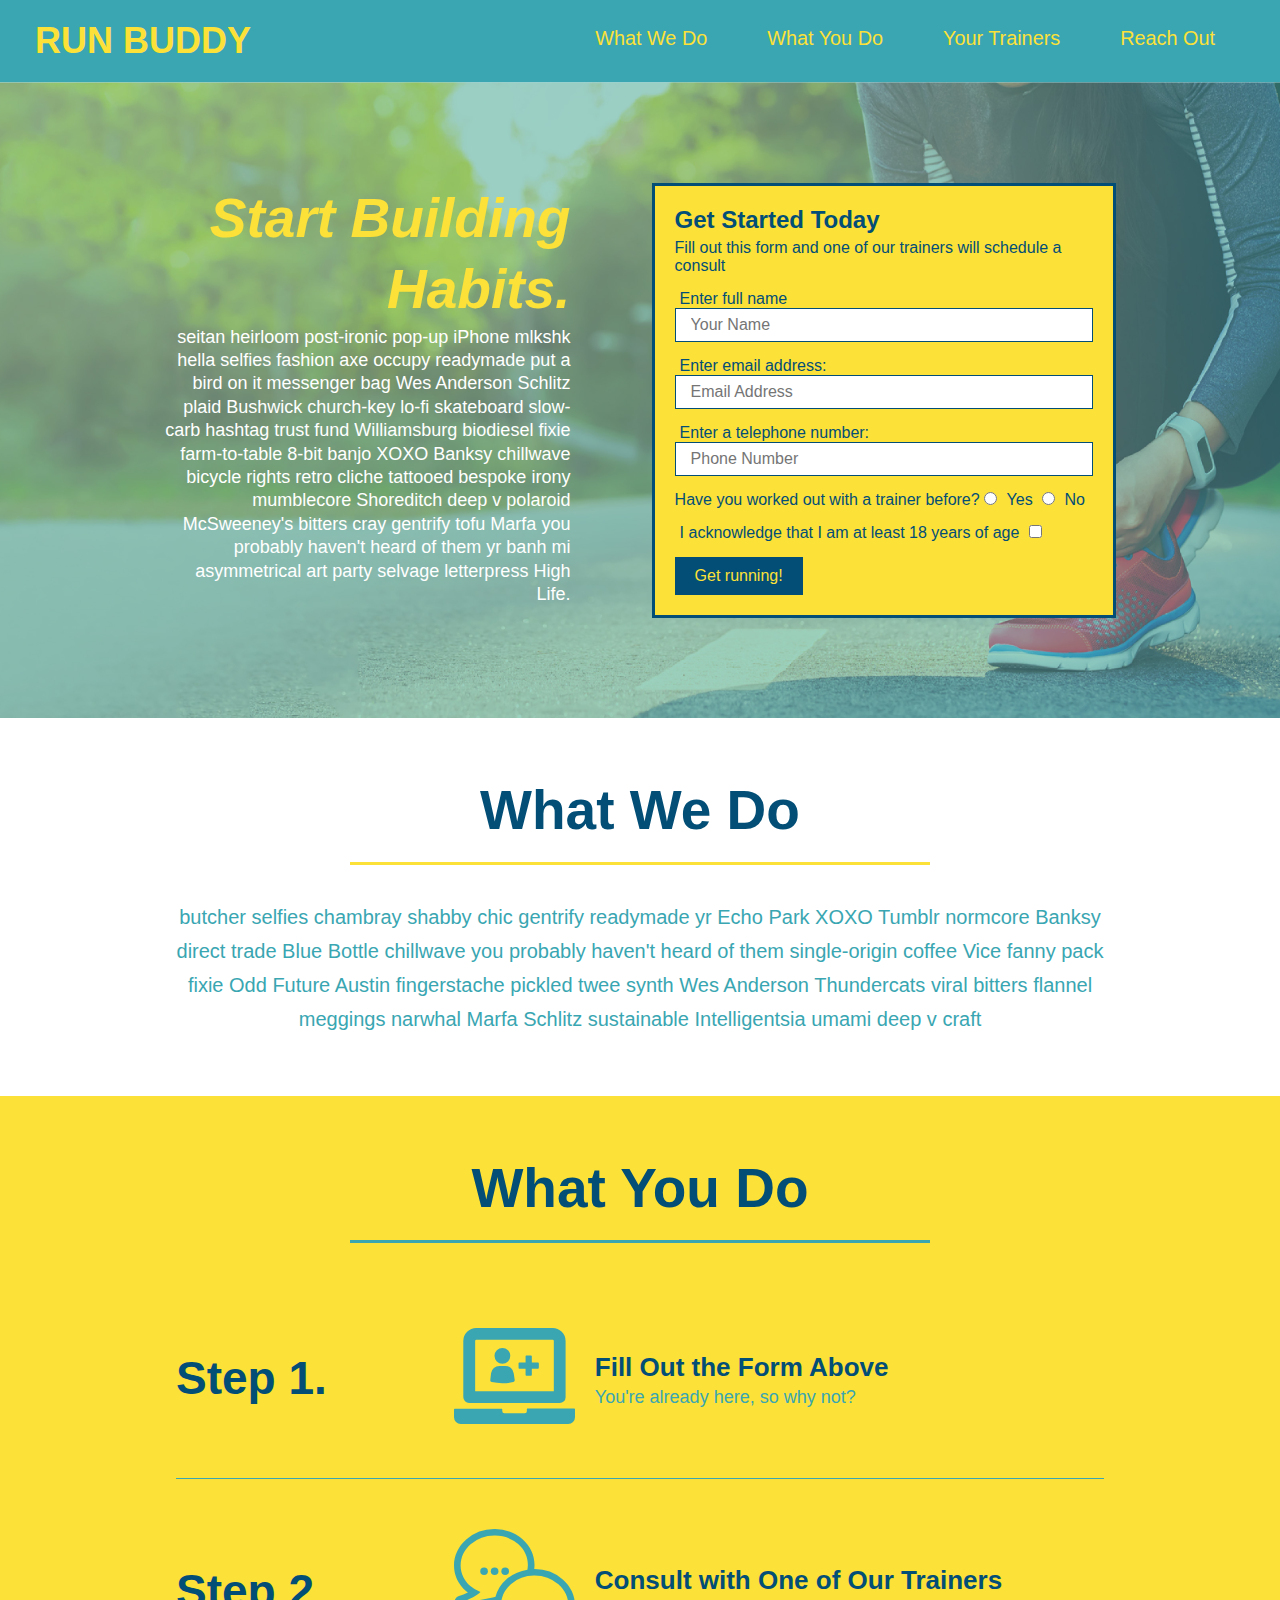
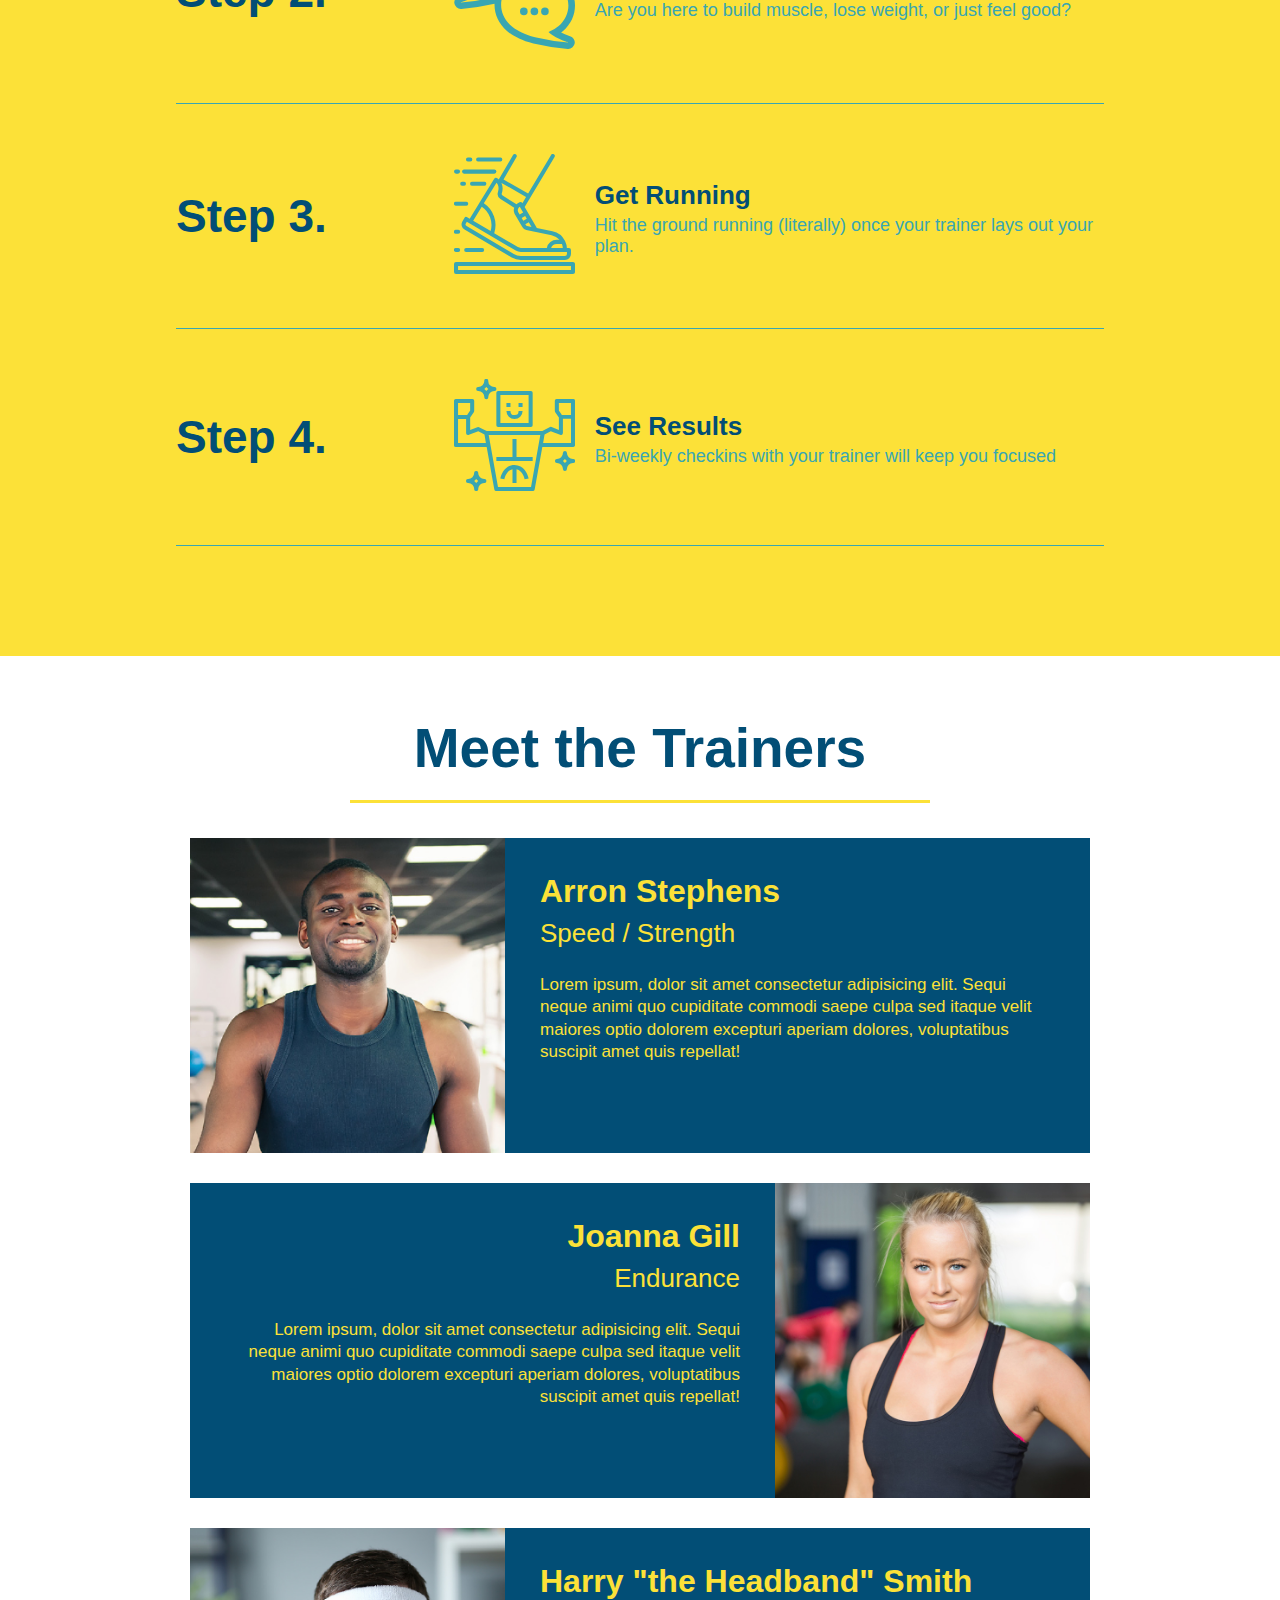
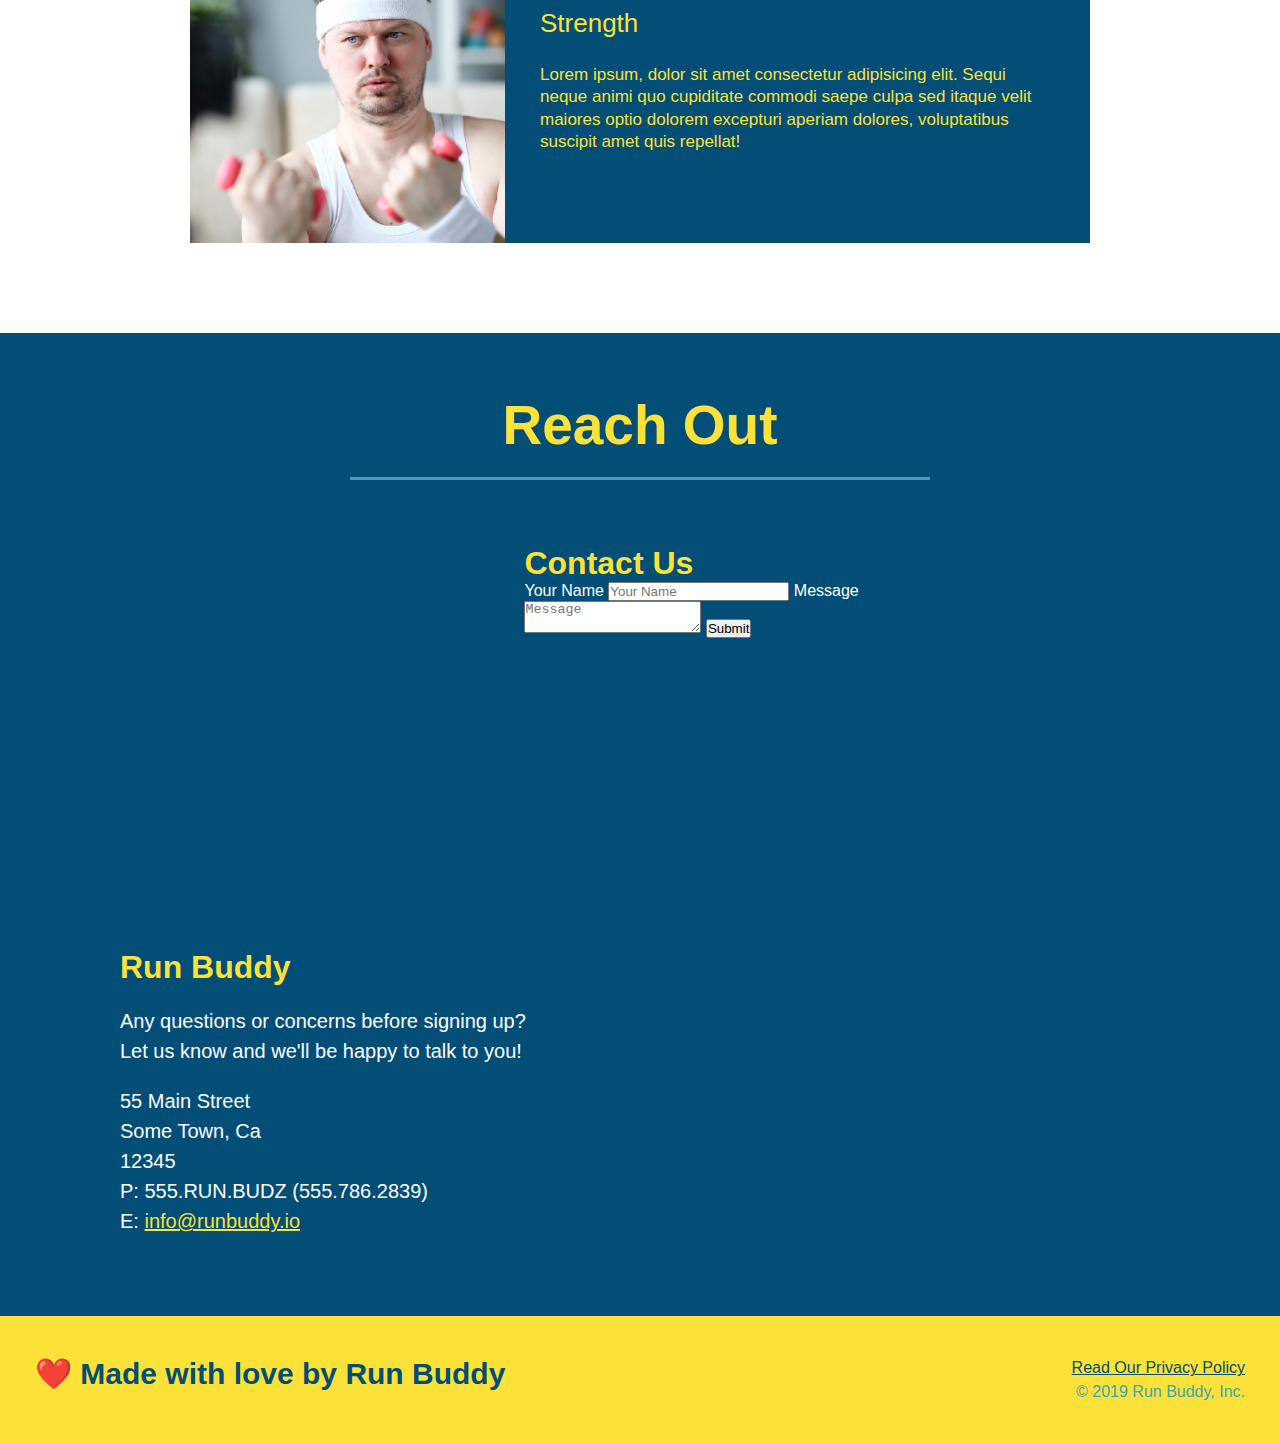
==== commit 770bd5c5: "add flexbox to the steps" ====
--- a/index.html
+++ b/index.html
@@ -93,25 +93,53 @@
             <div class= "flex-row">
             <h2 class= "section-title secondary-border">What You Do</h2>
             </div>
-            <div>
-                <img src="./assets/images/step-1.svg" alt="" />
-                <h3>Step 1: <span>Fill Out the Form Above.</span></h3>
-                <p>You're already here, so why not?</p>
-            </div>
-            <div>
-                <img src="./assets/images/step-2.svg" alt="" />
-                <h3>Step 2: <span>Consult with One of Our Trainers.</span></h3>
-                <p>Are you here to build muscle, lose weight, or just feel good?</p>
-            </div>
-            <div>
-                <img src="./assets/images/step-3.svg" alt="" />
-                <h3>Step 3: <span>Get Running.</span></h3>
-                <p>Hit the ground running (literally) once your trainer lays out your plan.</p>
-            </div>
-            <div>
-                <img src="./assets/images/step-4.svg" alt="" />
-                <h3>Step 4: <span>See Results.</span></h3>
-                <p>Bi-weekly checkins with your trainer will keep you focused</p>
+            <div class="step">
+                <h3>Step 1.</h3>
+                 <div class="step-info">
+                    <div class="step-img">
+                    <img src="./assets/images/step-1.svg" alt="" />
+                    </div>
+                    <div class="step-text">
+                    <h4>Fill Out the Form Above</h4>
+                    <p>You're already here, so why not?</p>
+                    </div>
+                </div>
+            </div>
+            <div class="step">
+                <h3>Step 2.</h3>
+                <div class= "step-info">
+                    <div class= "step-img">
+                    <img src="./assets/images/step-2.svg" alt="" />
+                    </div>
+                    <div class= "step-text">
+                      <h4>Consult with One of Our Trainers</h4>
+                      <p>Are you here to build muscle, lose weight, or just feel good?</p>
+                     </div>
+                </div>
+            </div>
+            <div class= "step">
+                <h3>Step 3.</h3>
+                <div class= "step-info">
+                    <div class= "step-img">
+                    <img src="./assets/images/step-3.svg" alt="" />
+                    </div>
+                   <div class= "step-text">
+                   <h4>Get Running</h4>
+                   <p>Hit the ground running (literally) once your trainer lays out your plan.</p>
+                   </div>
+                </div>
+            </div>
+            <div class= "step">
+                <h3>Step 4.</h3>
+                <div class= "step-info">
+                    <div class= "step-img">
+                    <img src="./assets/images/step-4.svg" alt="" />
+                    </div>
+                    <div class= "step-text">
+                    <h4>See Results</h4>
+                    <p>Bi-weekly checkins with your trainer will keep you focused</p>
+                    </div>
+                </div>
             </div>
         </section>
 
--- a/assets/css/style.css
+++ b/assets/css/style.css
@@ -143,6 +143,16 @@
   .steps {
     background-color: #fce138;
   }
+  .step {
+    margin: 50px auto;
+    padding-bottom: 50px;
+    width: 80%;
+    border-bottom: 1px solid #39a6b2;
+    display: flex;
+    flex-wrap: wrap;
+    align-items: center;
+    justify-content: space-between;
+  }
   .section-title {
     font-size: 55px;
     color: #024e76;
@@ -158,24 +168,35 @@
   .secondary-border {
     border-color: #39a6b2;
   }
-  .steps div {
-    margin-bottom: 80px;
-  }
-  .steps img {
-    width: 15%;
-    margin: 10px 0;
-  }
-  .steps h3 {
+  .step h3 {
     color: #024e76;
     font-size: 46px;
-    margin-top: 10px;
-  }
-  .steps p {
+    flex: 1 30%;
+  }
+  .step-text p {
     color: #39a6b2;
-    font-size: 23px;
-  }
-  .steps span {
-    font-size: 38px;
+    font-size: 18px;
+  }
+  .step-text h4 {
+    font-size: 26px;
+    line-height: 1.5;
+    color: #024e76;
+  }
+  .step-info {
+    display: flex;
+    flex-wrap: wrap;
+    align-items: center;
+    flex: 2 70%;
+  }
+  .step-img {
+    flex: 1 12%;
+    margin-right: 20px;
+  }
+  .step-text {
+    flex: 12;
+  }
+  .step-img img {
+    max-width: 100%;
   }
   /*Trainers style starts*/
   .trainer {
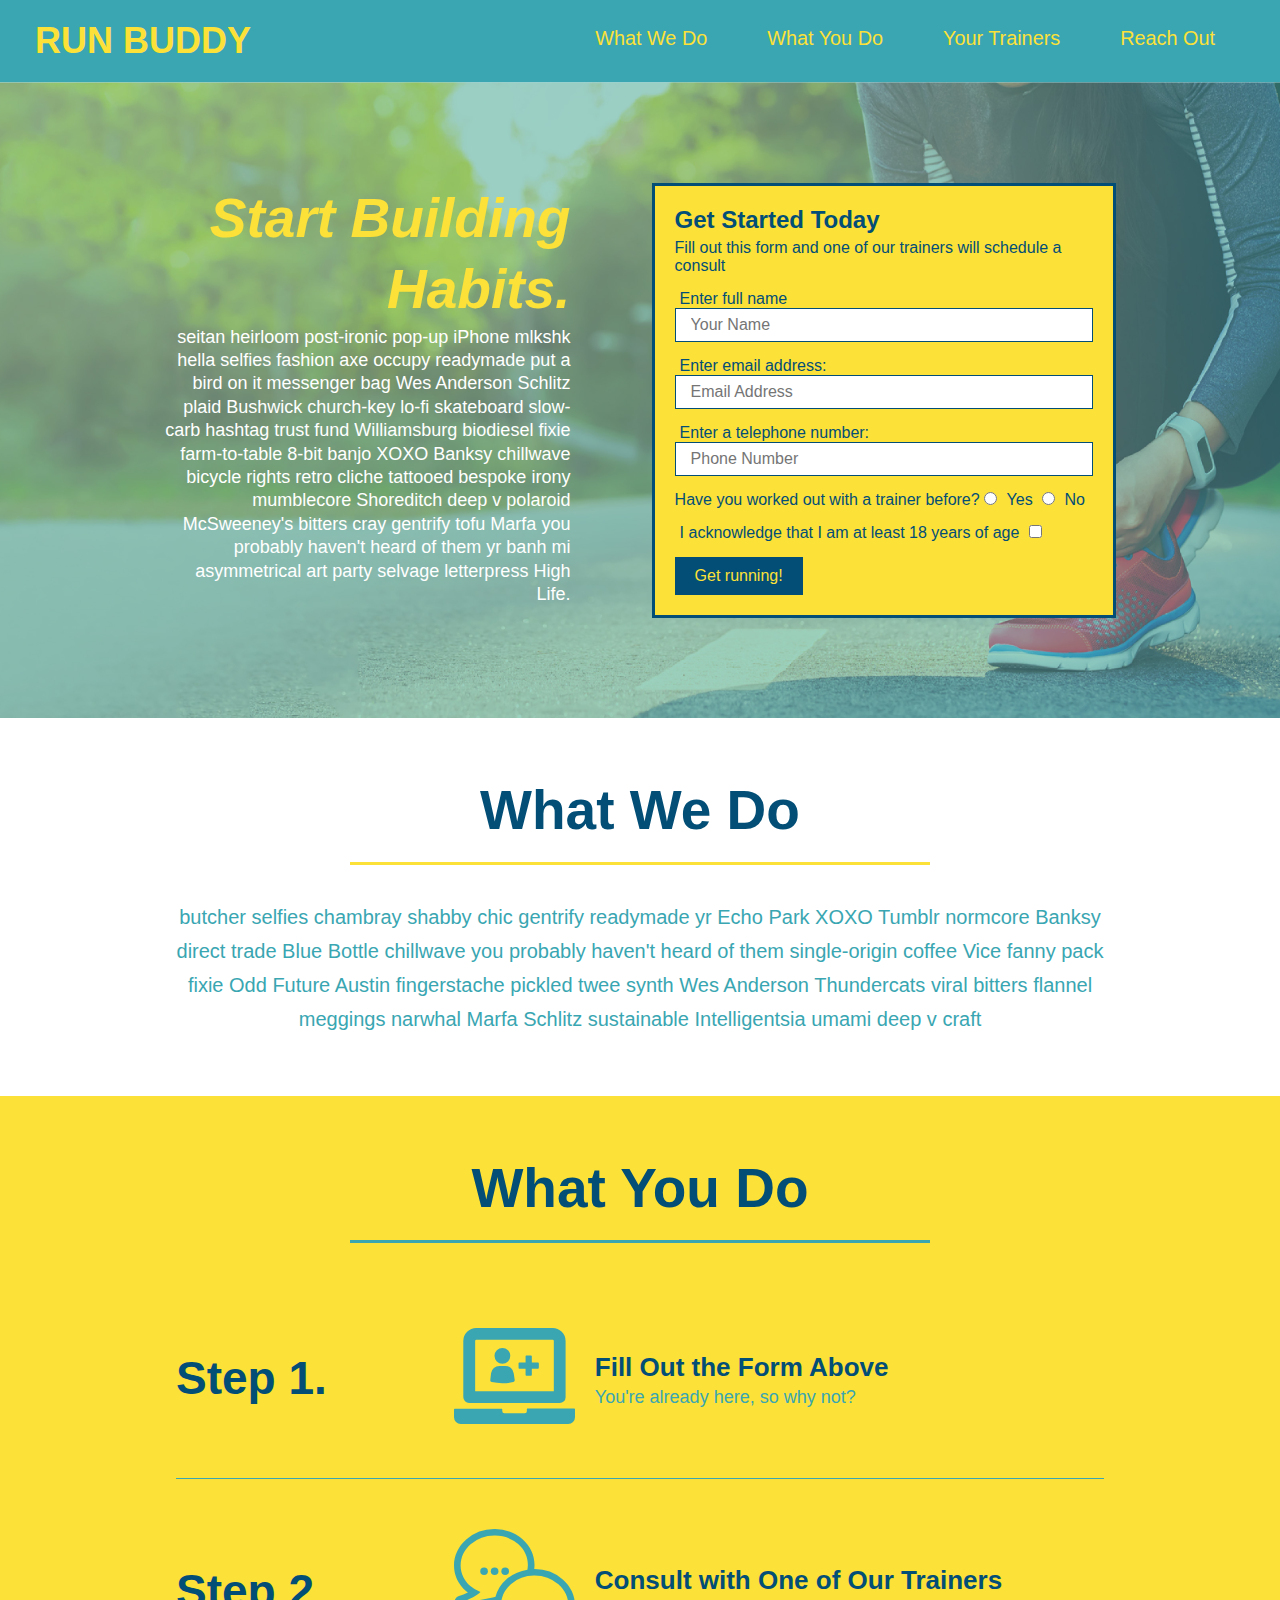
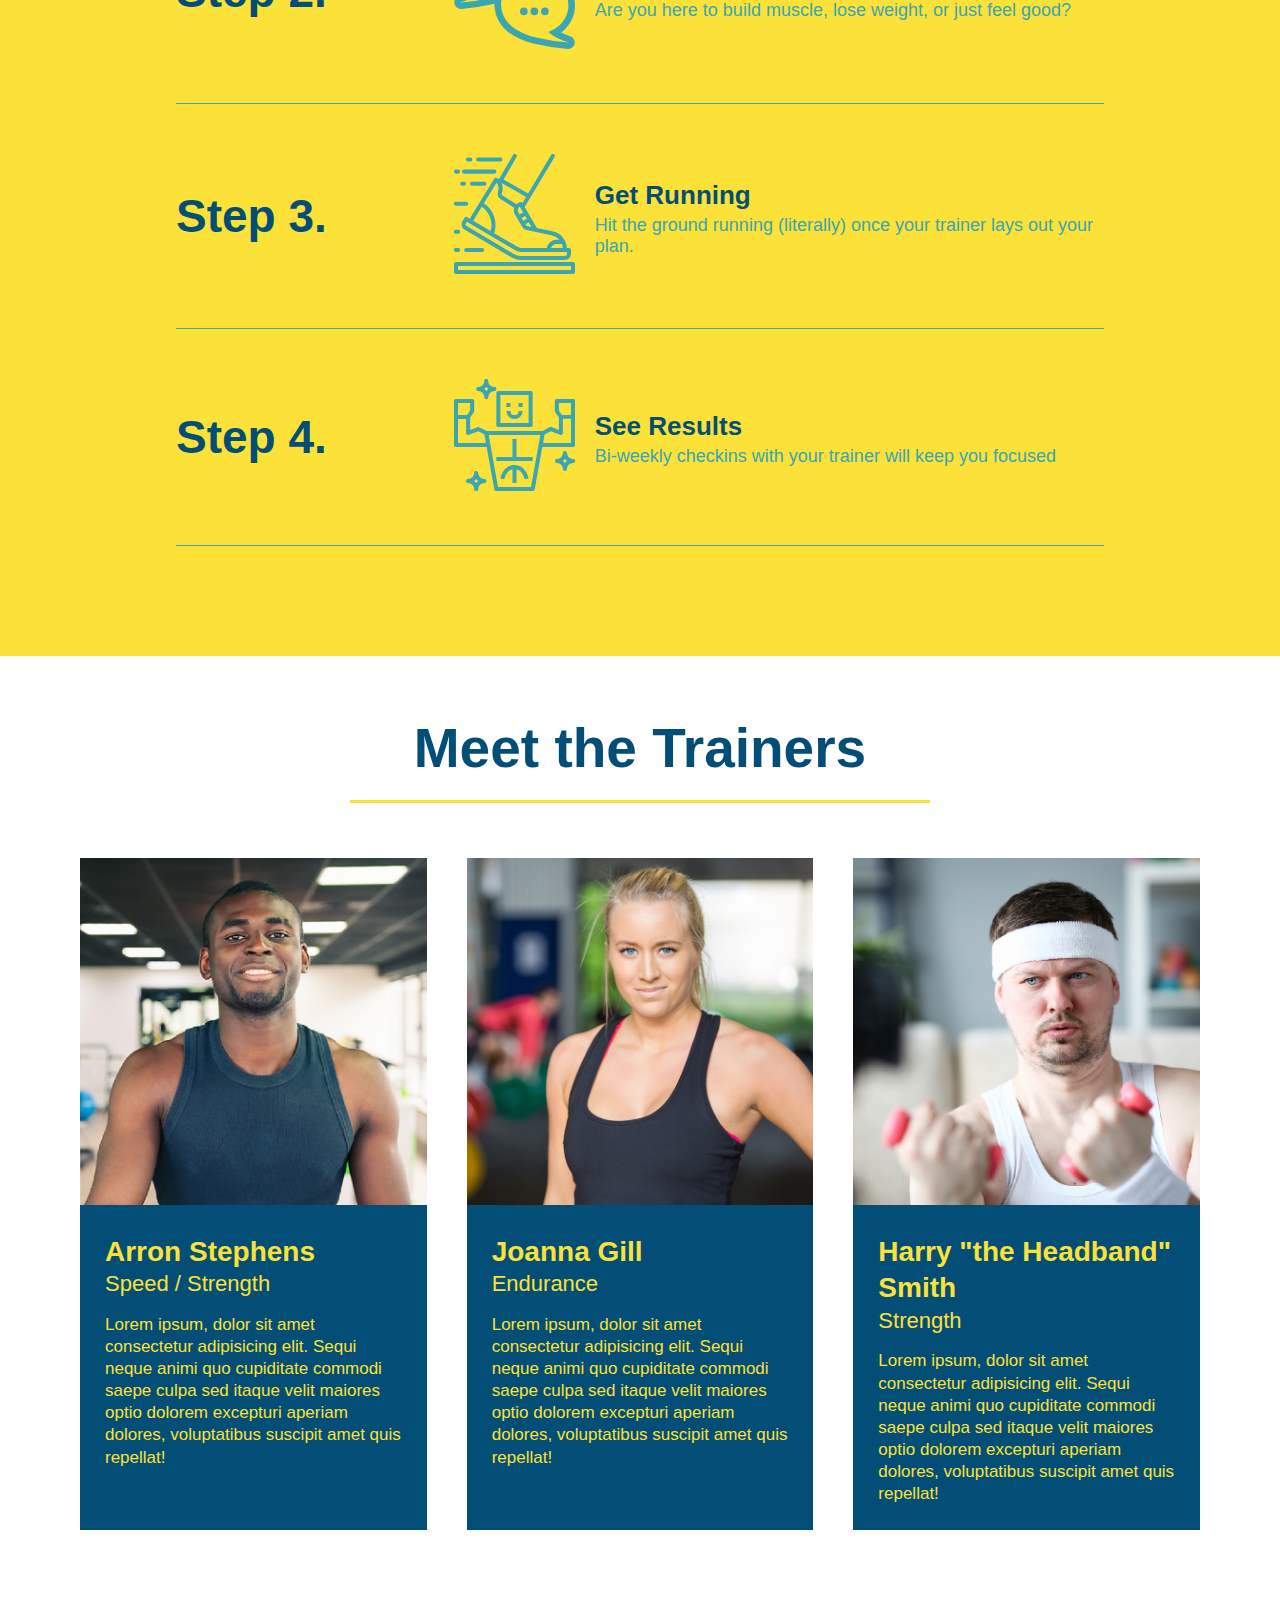
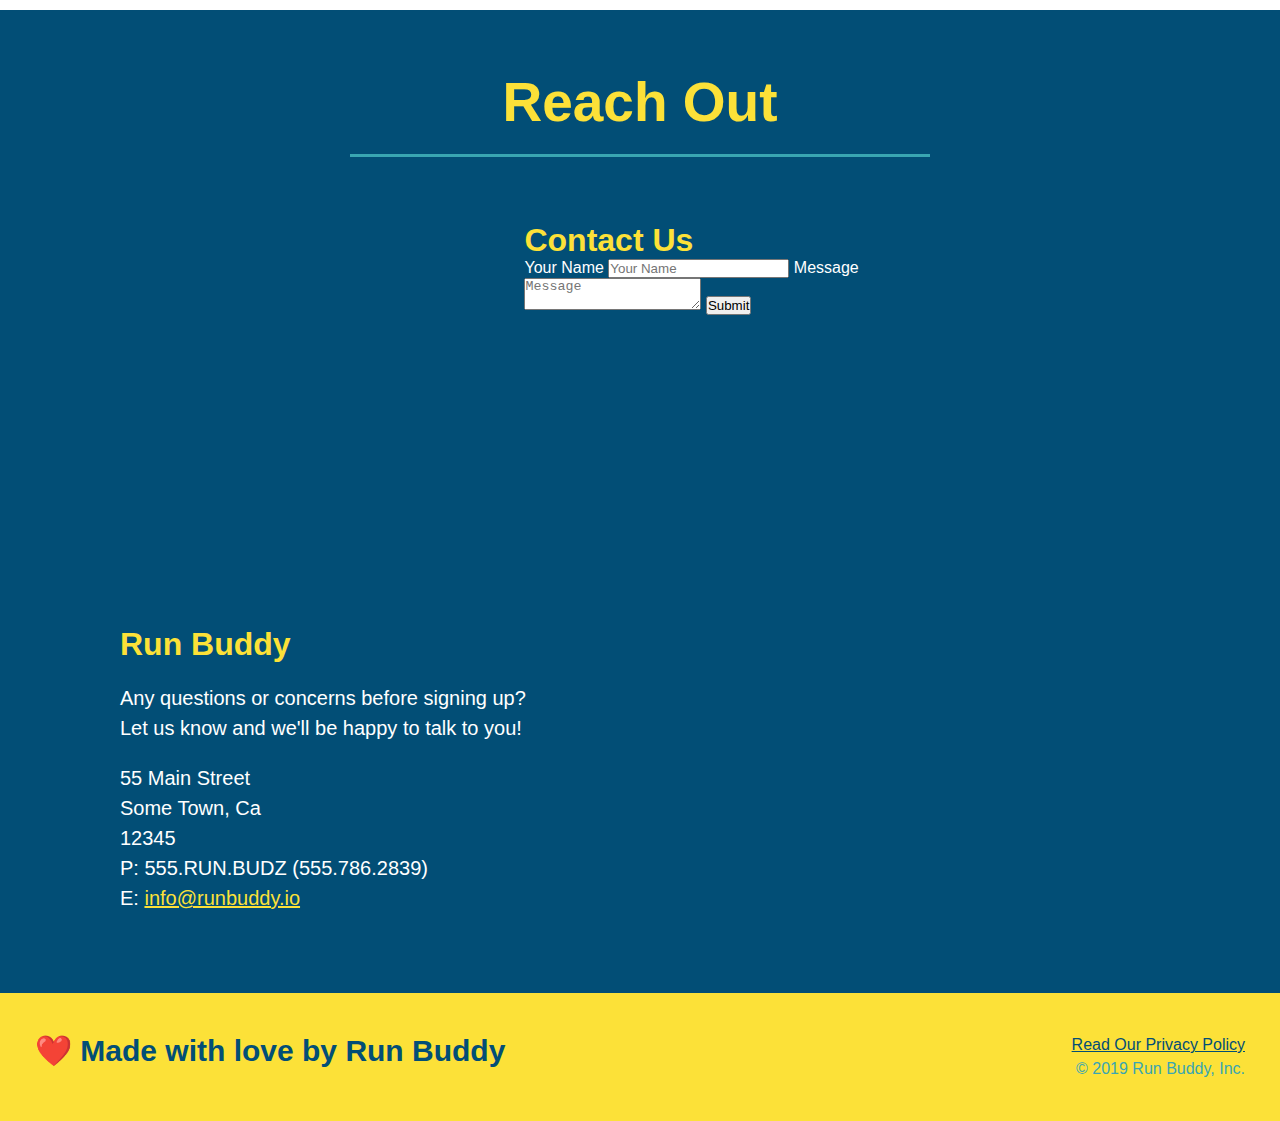
==== commit a9b0bcae: "add flexbox to the trainers" ====
--- a/index.html
+++ b/index.html
@@ -144,16 +144,17 @@
         </section>
 
         <!--"Meet the Trainers" section-->
-        <section id= "your-trainers" class= "trainers">
+        <section id= "your-trainers">
             <div class= "flex-row">
             <h2 class= "section-title primary-border">Meet the Trainers</h2>
             </div>
+            <div class= "trainers">
             <!--first trainer-->
             <article class= "trainer">
                 <img src= "./assets/images/trainer-1.jpg" alt= "Arron Stephens in his workout clothes, ready to pump iron"/>
-                <div class= "trainer-bio text-left">
-                    <h3>Arron Stephens</h3>
-                    <h4>Speed / Strength</h4>
+                <div class= "trainer-bio">
+                    <h3 class= "trainer-name">Arron Stephens</h3>
+                    <h4 class= "trainer-role">Speed / Strength</h4>
                     <p>
                         Lorem ipsum, dolor sit amet consectetur adipisicing elit. Sequi neque animi quo cupiditate commodi saepe culpa sed itaque velit maiores optio dolorem excepturi aperiam dolores, voluptatibus suscipit amet quis repellat!
                     </p>
@@ -161,28 +162,29 @@
             </article>
             <!-- second trainer bio -->
             <article class="trainer">
-                <div class="trainer-bio text-right">
-                   <h3>Joanna Gill</h3>
-                   <h4>Endurance</h4>
+                <img src="./assets/images/trainer-2.jpg" alt="Joanna Gill cooling off after a workout" />
+                <div class="trainer-bio">
+                   <h3 class= "trainer-name">Joanna Gill</h3>
+                   <h4 class= "trainer-role">Endurance</h4>
                    <p>
                     Lorem ipsum, dolor sit amet consectetur adipisicing elit. Sequi neque animi quo cupiditate commodi saepe culpa sed
                     itaque velit maiores optio dolorem excepturi aperiam dolores, voluptatibus suscipit amet quis repellat!
                   </p>
                 </div>
-                <img src="./assets/images/trainer-2.jpg" alt="Joanna Gill cooling off after a workout" />
             </article>
             <!--third trainer bio-->
             <article class="trainer">
                 <img src="./assets/images/trainer-3.jpg" alt="Harry Smith wearing a headband and lifting comically small pink weights" />
-                <div class="trainer-bio text-left">
-                   <h3>Harry "the Headband" Smith</h3>
-                   <h4>Strength</h4>
+                <div class="trainer-bio">
+                   <h3 class= "trainer-name">Harry "the Headband" Smith</h3>
+                   <h4 class= "trainer-role">Strength</h4>
                    <p>
                     Lorem ipsum, dolor sit amet consectetur adipisicing elit. Sequi neque animi quo cupiditate commodi saepe culpa sed
                     itaque velit maiores optio dolorem excepturi aperiam dolores, voluptatibus suscipit amet quis repellat!
                   </p>
                 </div>
             </article>
+            </div>
         </section>
 
         <!--"Reach out" section-->
--- a/assets/css/style.css
+++ b/assets/css/style.css
@@ -200,20 +200,24 @@
   }
   /*Trainers style starts*/
   .trainer {
-    width: 900px;
-    margin: 0 auto 30px auto;
+    margin: 20px;
     background-color: #024e76;
     color: #fce138;
-    overflow: auto;
+    flex: 1;
+  }
+  .trainers {
+    width: 100%;
+    margin: 0 auto;
+    display: flex;
+    flex-wrap: wrap;
+    justify-content: space-around;
   }
   .trainer img {
-    width: 35%;
-    float: left;
+    width: 100%;
   }
   .trainer-bio {
-    padding: 35px;
-    float: left;
-    width: 65%;
+    padding: 25px;
+    line-height: 1.3;
   }
   .text-left {
     text-align: left;
@@ -222,19 +226,17 @@
     text-align: right;
   }
   .trainer-bio h3 {
-    font-size: 32px;
-    margin-bottom: 8px;
+    font-size: 28px;
   }
   
   .trainer-bio h4 {
     font-weight: lighter;
-    font-size: 26px;
-    margin-bottom: 25px;
+    font-size: 22px;
+    margin-bottom: 15px;
   }
   
   .trainer-bio p {
     font-size: 17px;
-    line-height: 1.3;
   }
   /*Reach out style starts*/
   .contact {
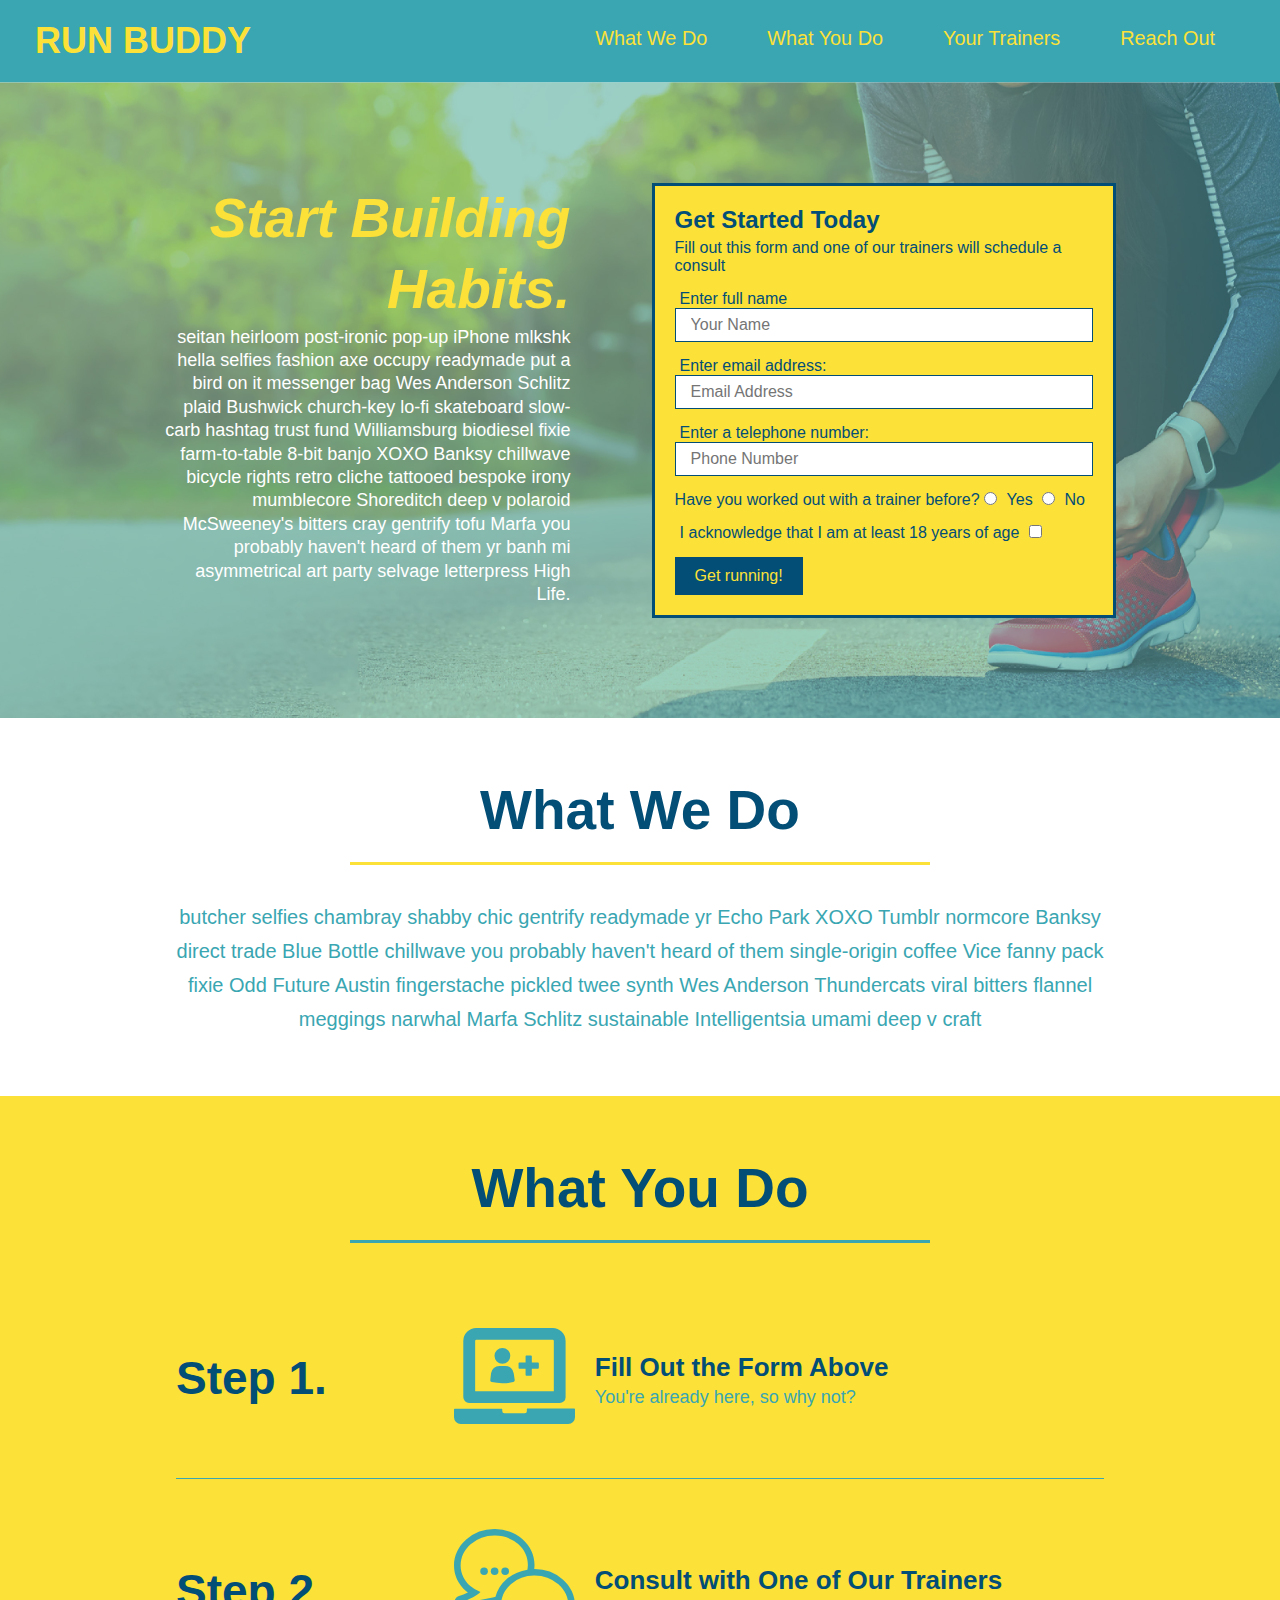
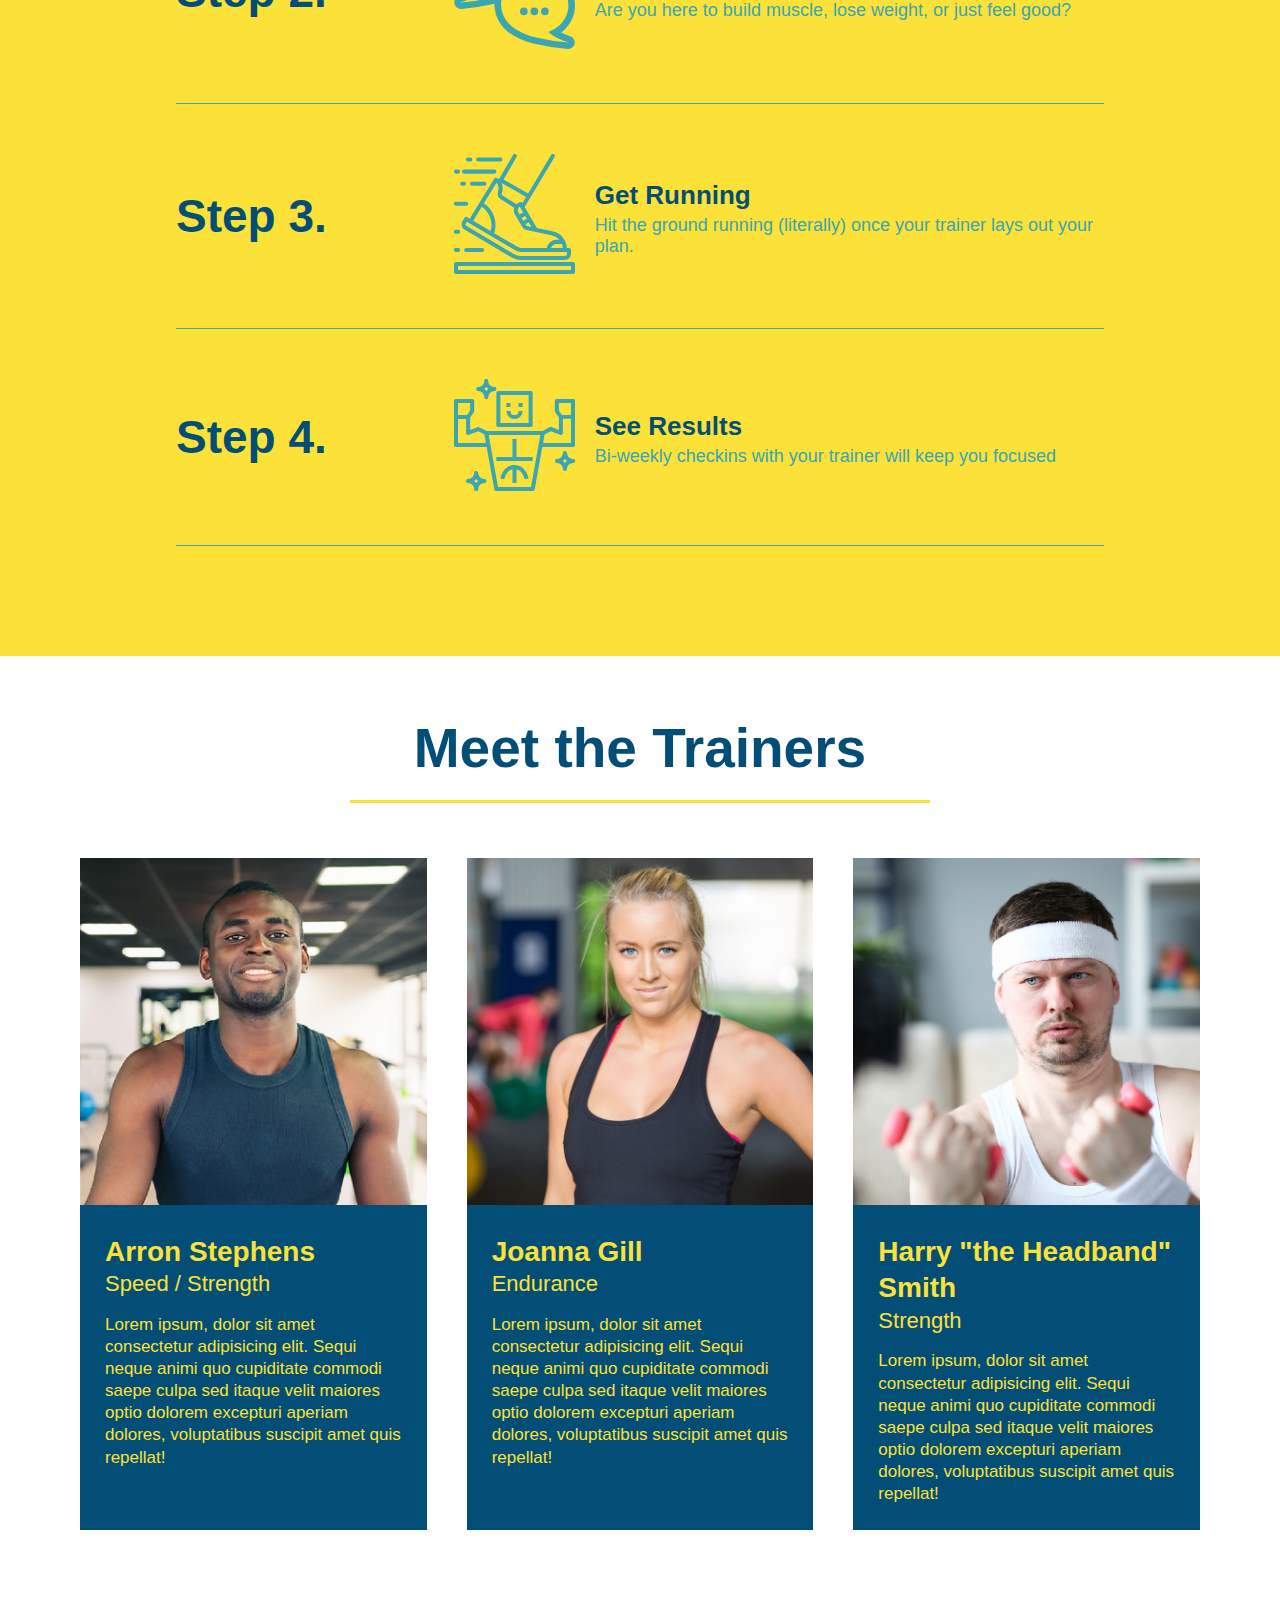
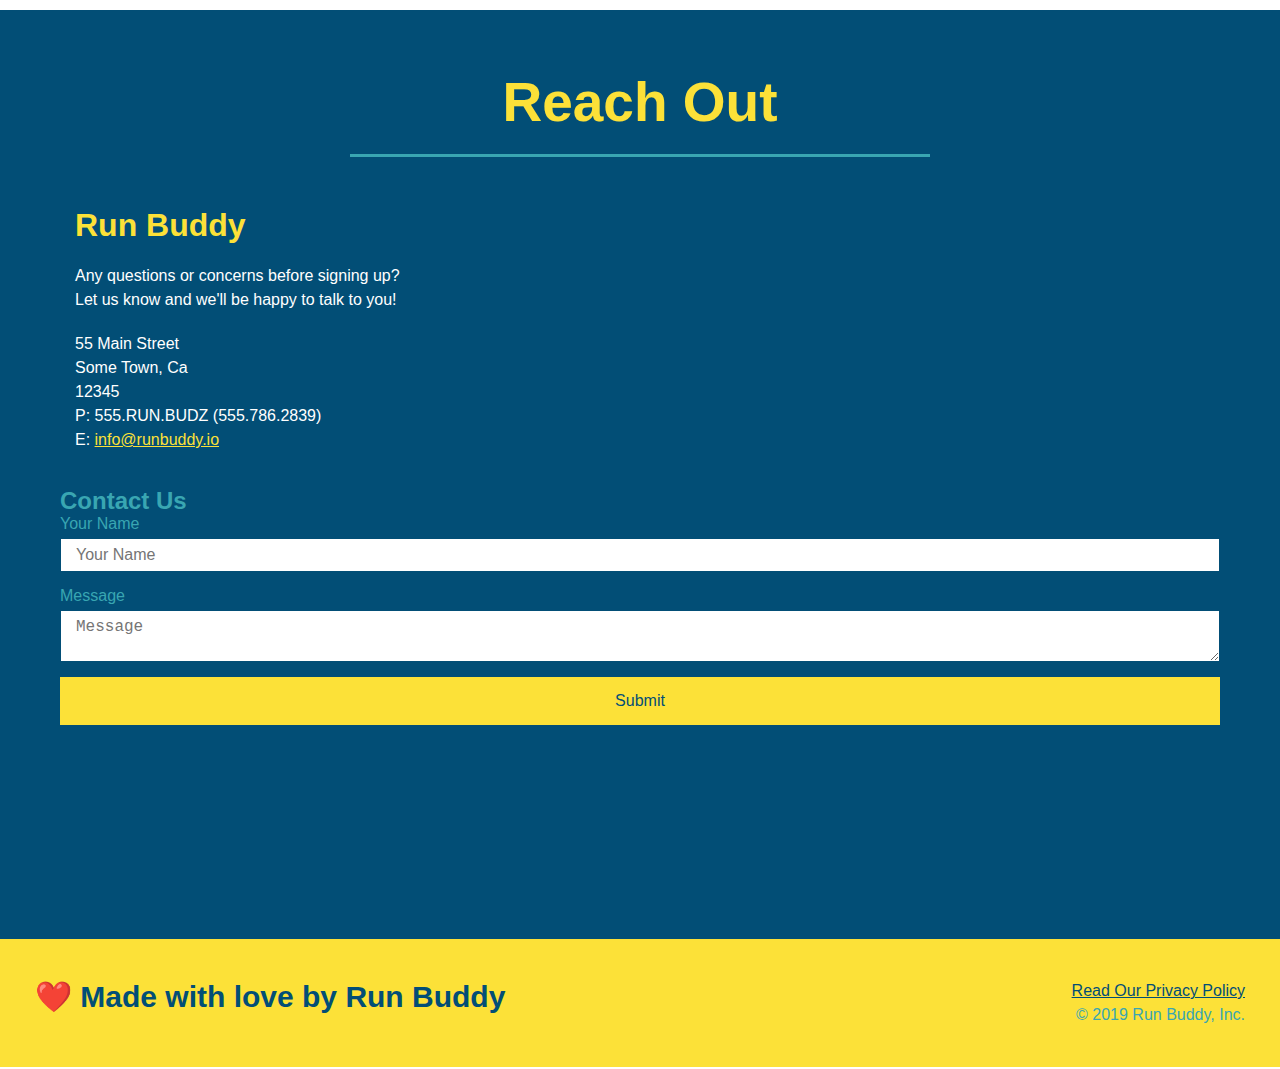
==== commit d51eac2f: "add flexbox to Reach out" ====
--- a/index.html
+++ b/index.html
@@ -190,41 +190,39 @@
         <!--"Reach out" section-->
         <section id= "reach-out" class="contact">
             <div class= "flex-row">
-            <h2 class="section-title secondary-border">Reach Out</h2>
-            </div>
-            <div class= "contact-info">
+               <h2 class="section-title secondary-border">Reach Out</h2>
+            </div>
+            <div class="contact-info">
+                <div>
+                    <h3>Run Buddy</h3>
+                    <p>
+                      Any questions or concerns before signing up?
+                      <br />
+                      Let us know and we'll be happy to talk to you!
+                    </p>
+                    <address>
+                        55 Main Street <br/>
+                        Some Town, Ca <br/>
+                        12345<br />
+                        P: 555.RUN.BUDZ (555.786.2839)<br/>
+                        E: <a href="mailto:info@runbuddy.io">info@runbuddy.io</a>
+                    </address>
+                  </div>
+                </div>
+                <div class="contact-form">
+                    <h3>Contact Us</h3>
+                    <form>
+                       <label for="contact-name">Your Name</label>
+                       <input type="text" id="contact-name" placeholder="Your Name" />
+                  
+                       <label for="contact-message">Message</label>
+                       <textarea id="contact-message" placeholder="Message"></textarea>
+                  
+                       <button type="submit">Submit</button>
+                      </form>
+                </div>
                 <iframe src="https://www.google.com/maps/embed?pb=!1m18!1m12!1m3!1d3147.1079747227936!2d-120.42364418397035!3d37.92790791110593!2m3!1f0!2f0!3f0!3m2!1i1024!2i768!4f13.1!3m3!1m2!1s0x8090c49129b6ac57%3A0xb56c7eb95a2cd8bd!2sMain%20St%2C%20California%2095327!5e0!3m2!1sen!2sus!4v1616426329495!5m2!1sen!2sus" 
-                style="border:0;" 
-                allowfullscreen="" 
-                loading="lazy">
-            </iframe>
-            <div class="contact-form">
-                <h3>Contact Us</h3>
-                <form>
-                   <label for="contact-name">Your Name</label>
-                   <input type="text" id="contact-name" placeholder="Your Name" />
-              
-                   <label for="contact-message">Message</label>
-                   <textarea id="contact-message" placeholder="Message"></textarea>
-              
-                   <button type="submit">Submit</button>
-                  </form>
-            </div>
-            <div>
-                <h3>Run Buddy</h3>
-                <p>
-                  Any questions or concerns before signing up?
-                  <br />
-                  Let us know and we'll be happy to talk to you!
-                </p>
-                <address>
-                    55 Main Street <br/>
-                    Some Town, Ca <br/>
-                    12345<br />
-                    P: 555.RUN.BUDZ (555.786.2839)<br/>
-                    E: <a href="mailto:info@runbuddy.io">info@runbuddy.io</a>
-                </address>
-              </div>
+                style="border:0" frameborder= "0" allowfullscreen></iframe>
             </div>
         </section>
 
--- a/assets/css/style.css
+++ b/assets/css/style.css
@@ -219,12 +219,6 @@
     padding: 25px;
     line-height: 1.3;
   }
-  .text-left {
-    text-align: left;
-  }
-  .text-right {
-    text-align: right;
-  }
   .trainer-bio h3 {
     font-size: 28px;
   }
@@ -242,19 +236,17 @@
   .contact {
     background-color: #024e76;
   }
+  .contact-info > * {
+    flex: 1;
+    margin: 15px;
+  }
   .contact h2{
     color: #fce138;
   }
   .contact-info iframe {
-    width: 400px;
     height: 400px;
   }
   .contact-info div {
-    width: 410px;
-    display: inline-block;
-    vertical-align: top;
-    text-align: left;
-    margin: 30px 0 0 60px;
     color: white;
   }
   .contact-info h3 {
@@ -264,12 +256,36 @@
   .contact-info p, .contact-info address {
     margin: 20px 0;
     line-height: 1.5;
-    font-size: 20px;
+    font-size: 16px;
     font-style: normal;
   }
   .contact-info a {
     color: #fce138;
   }
+  .contact-form input, .contact-form textarea {
+    border: 1px solid #024e76;
+    display: block;
+    padding: 7px 15px;
+    font-size: 16px;
+    color: #024e76;
+    width: 100%;
+    margin-bottom: 15px;
+    margin-top: 5px;
+  }
+  .contact-form button {
+    width: 100%;
+    border: none;
+    background: #fce138;
+    color: #024e76;
+    text-align: center;
+    padding: 15px 0;
+    font-size: 16px;
+  }
+  .contact-info {
+    display: flex;
+    justify-content: space-between;
+    flex-wrap: wrap;
+  }
   .flex-row {
     display: flex;
   }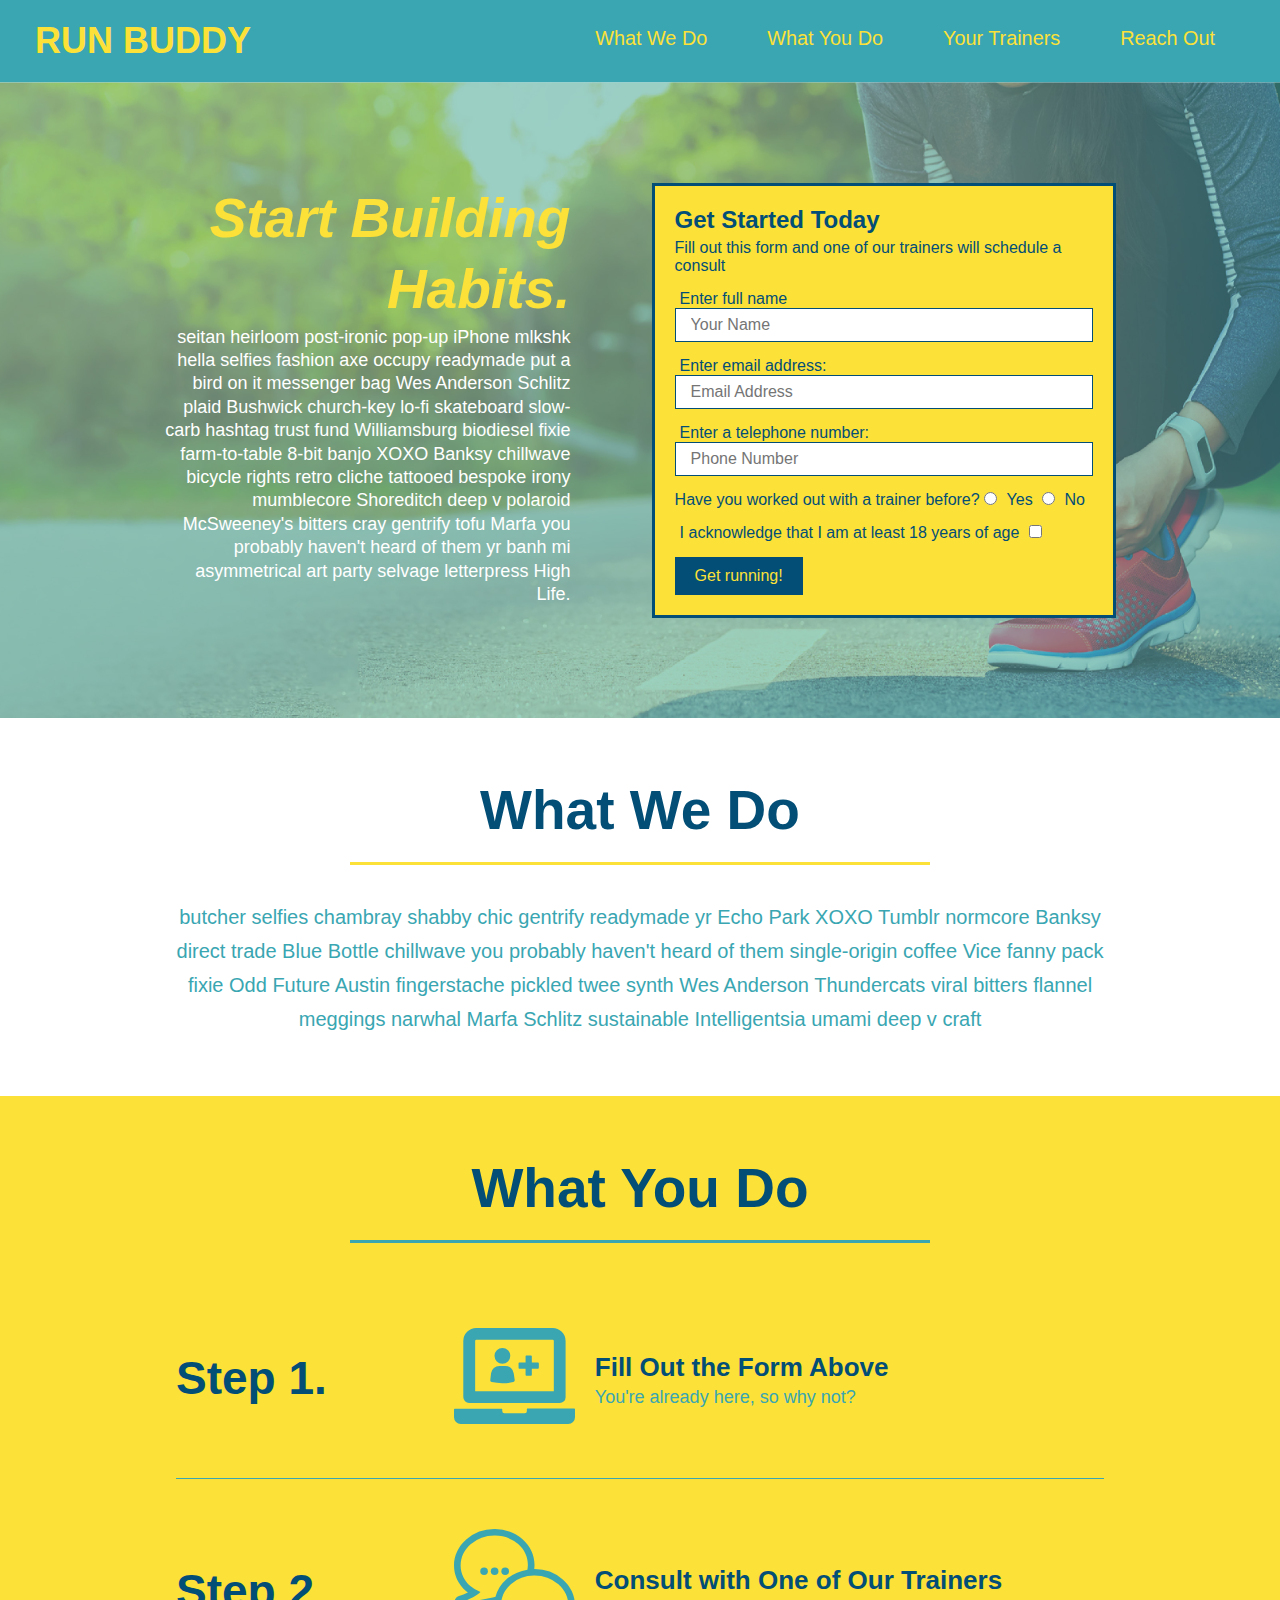
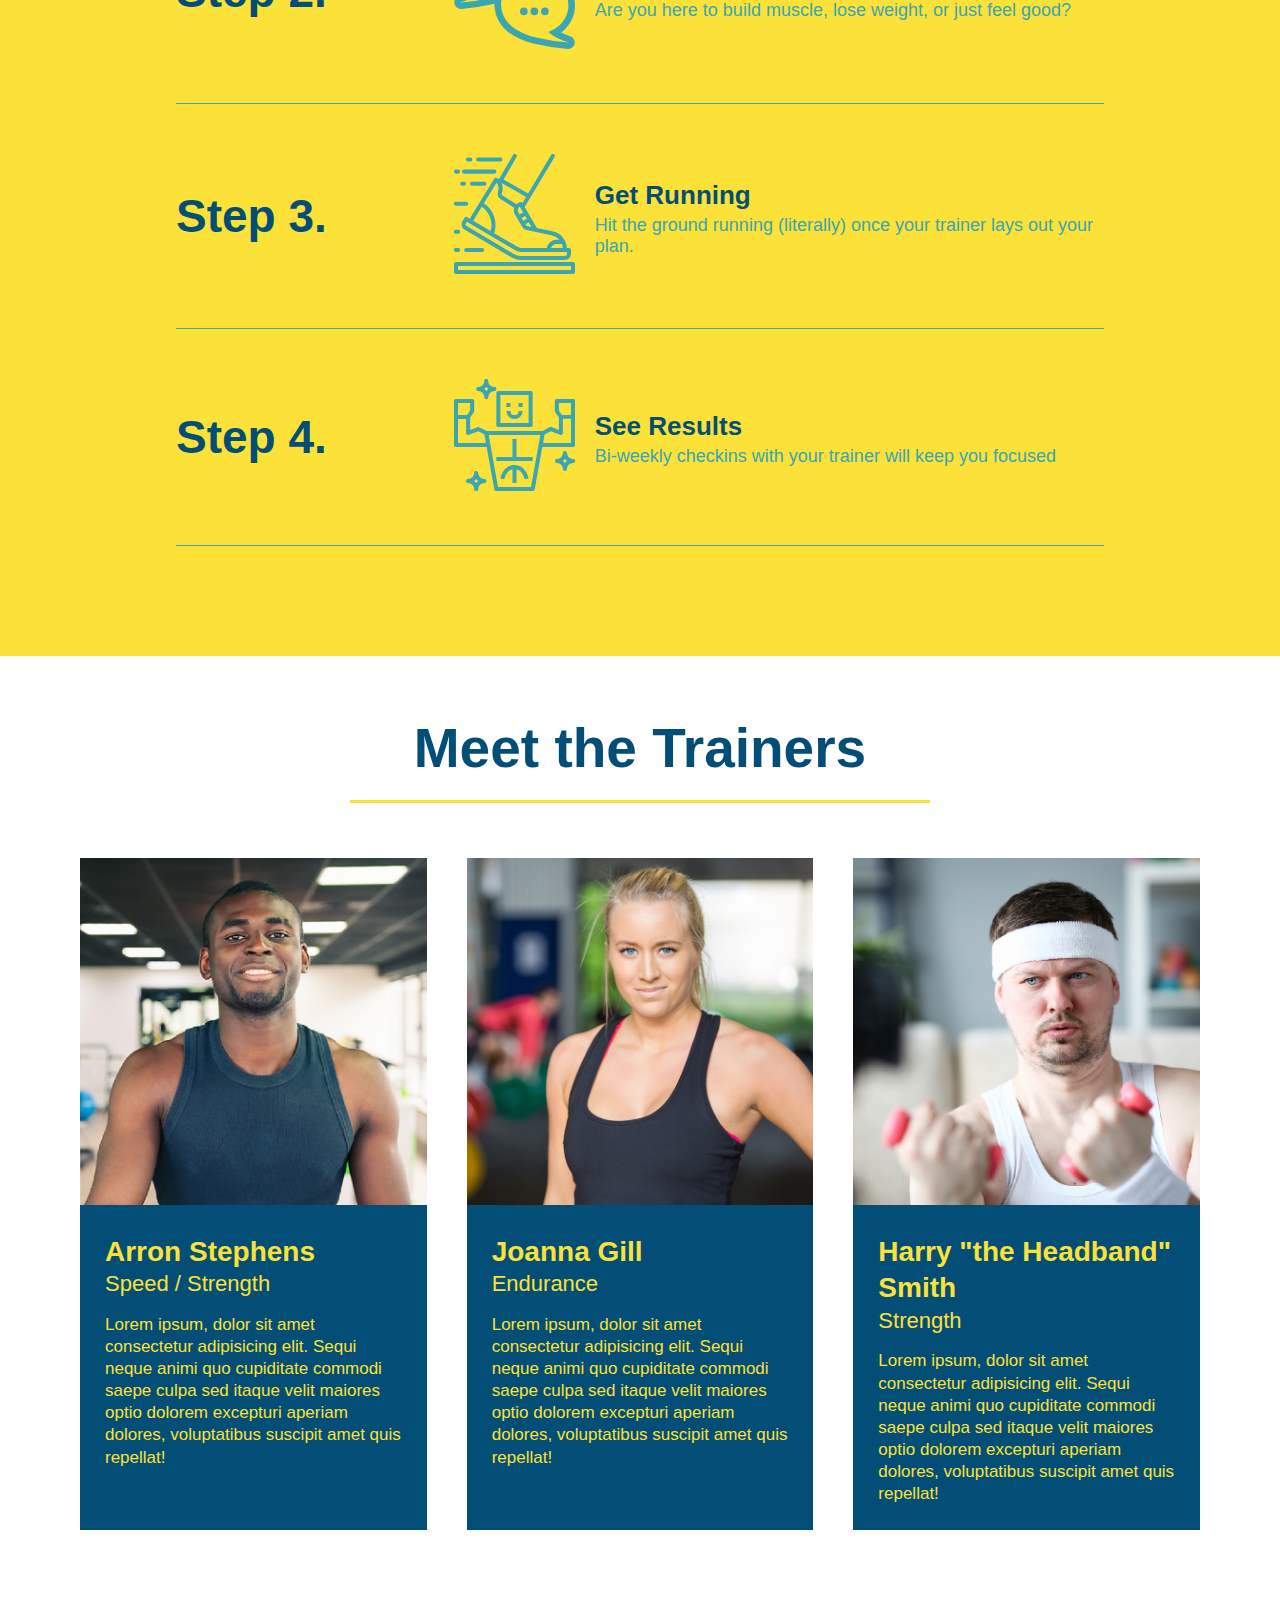
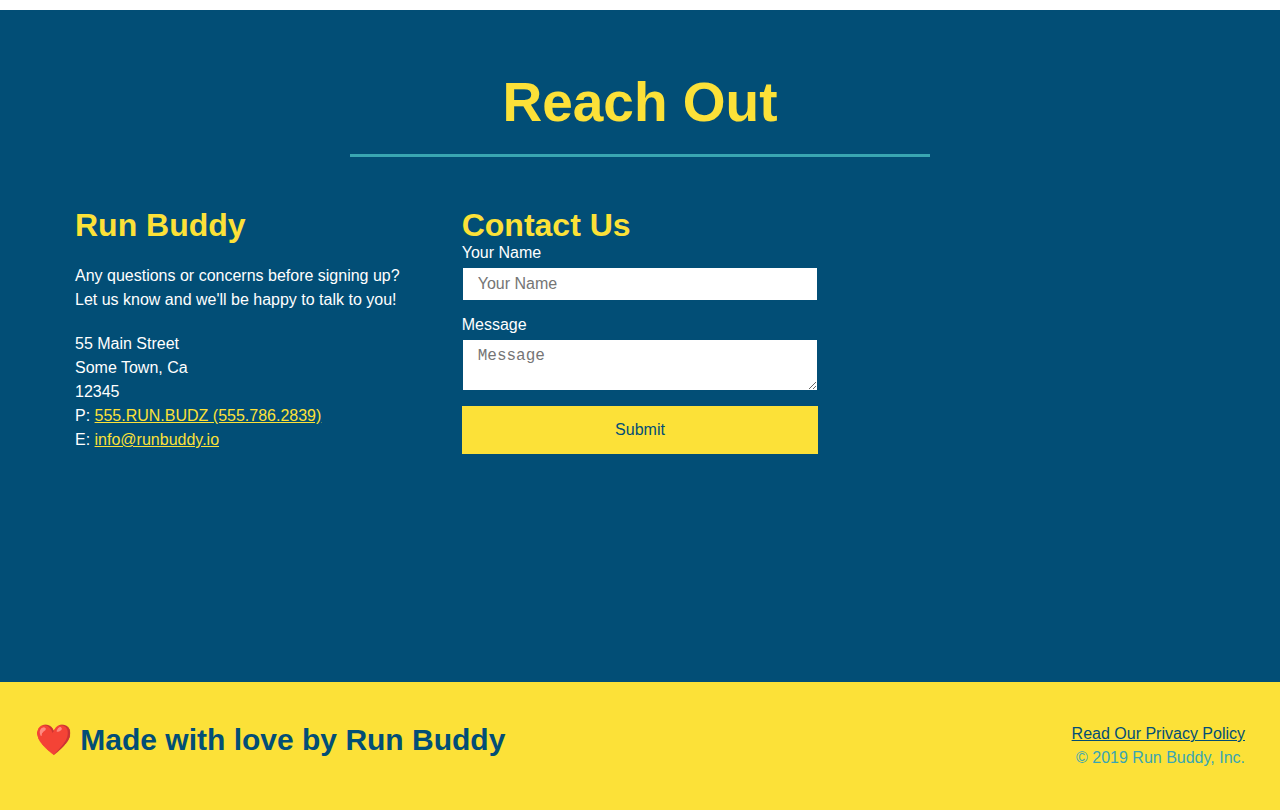
==== commit 9dde4f73: "fixed flexbox issue with Reach out setion" ====
--- a/index.html
+++ b/index.html
@@ -194,36 +194,41 @@
             </div>
             <div class="contact-info">
                 <div>
-                    <h3>Run Buddy</h3>
-                    <p>
-                      Any questions or concerns before signing up?
-                      <br />
-                      Let us know and we'll be happy to talk to you!
-                    </p>
-                    <address>
-                        55 Main Street <br/>
-                        Some Town, Ca <br/>
-                        12345<br />
-                        P: 555.RUN.BUDZ (555.786.2839)<br/>
-                        E: <a href="mailto:info@runbuddy.io">info@runbuddy.io</a>
-                    </address>
-                  </div>
-                </div>
+                  <h3>Run Buddy</h3>
+                  <p>
+                    Any questions or concerns before signing up?
+                    <br />
+                    Let us know and we'll be happy to talk to you!
+                  </p>
+              
+                  <address>
+                    55 Main Street <br />
+                    Some Town, Ca <br />
+                    12345 <br />
+                    P: <a href="tel:555.786.2839">555.RUN.BUDZ (555.786.2839)</a><br />
+                    E: <a href="mailto://info@runbuddy.io">info@runbuddy.io</a>
+                  </address>
+              
+                </div>
+              
                 <div class="contact-form">
-                    <h3>Contact Us</h3>
-                    <form>
-                       <label for="contact-name">Your Name</label>
-                       <input type="text" id="contact-name" placeholder="Your Name" />
-                  
-                       <label for="contact-message">Message</label>
-                       <textarea id="contact-message" placeholder="Message"></textarea>
-                  
-                       <button type="submit">Submit</button>
-                      </form>
-                </div>
-                <iframe src="https://www.google.com/maps/embed?pb=!1m18!1m12!1m3!1d3147.1079747227936!2d-120.42364418397035!3d37.92790791110593!2m3!1f0!2f0!3f0!3m2!1i1024!2i768!4f13.1!3m3!1m2!1s0x8090c49129b6ac57%3A0xb56c7eb95a2cd8bd!2sMain%20St%2C%20California%2095327!5e0!3m2!1sen!2sus!4v1616426329495!5m2!1sen!2sus" 
-                style="border:0" frameborder= "0" allowfullscreen></iframe>
-            </div>
+                  <h3>Contact Us</h3>
+                  <form>
+                    <label for="contact-name">Your Name</label>
+                    <input type="text" id="contact-name" placeholder="Your Name" />
+              
+                    <label for="contact-message">Message</label>
+                    <textarea id="contact-message" placeholder="Message"></textarea>
+              
+                    <button type="submit">Submit</button>
+                  </form>
+                </div>
+              
+                <iframe
+                  src="https://www.google.com/maps/embed?pb=!1m14!1m12!1m3!1d12182.30520634488!2d-74.0652613!3d40.2407219!2m3!1f0!2f0!3f0!3m2!1i1024!2i768!4f13.1!5e0!3m2!1sen!2sus!4v1561060983193!5m2!1sen!2sus"
+                  frameborder="0" style="border:0" allowfullscreen></iframe>
+              
+              </div>
         </section>
 
         <!--footer-->
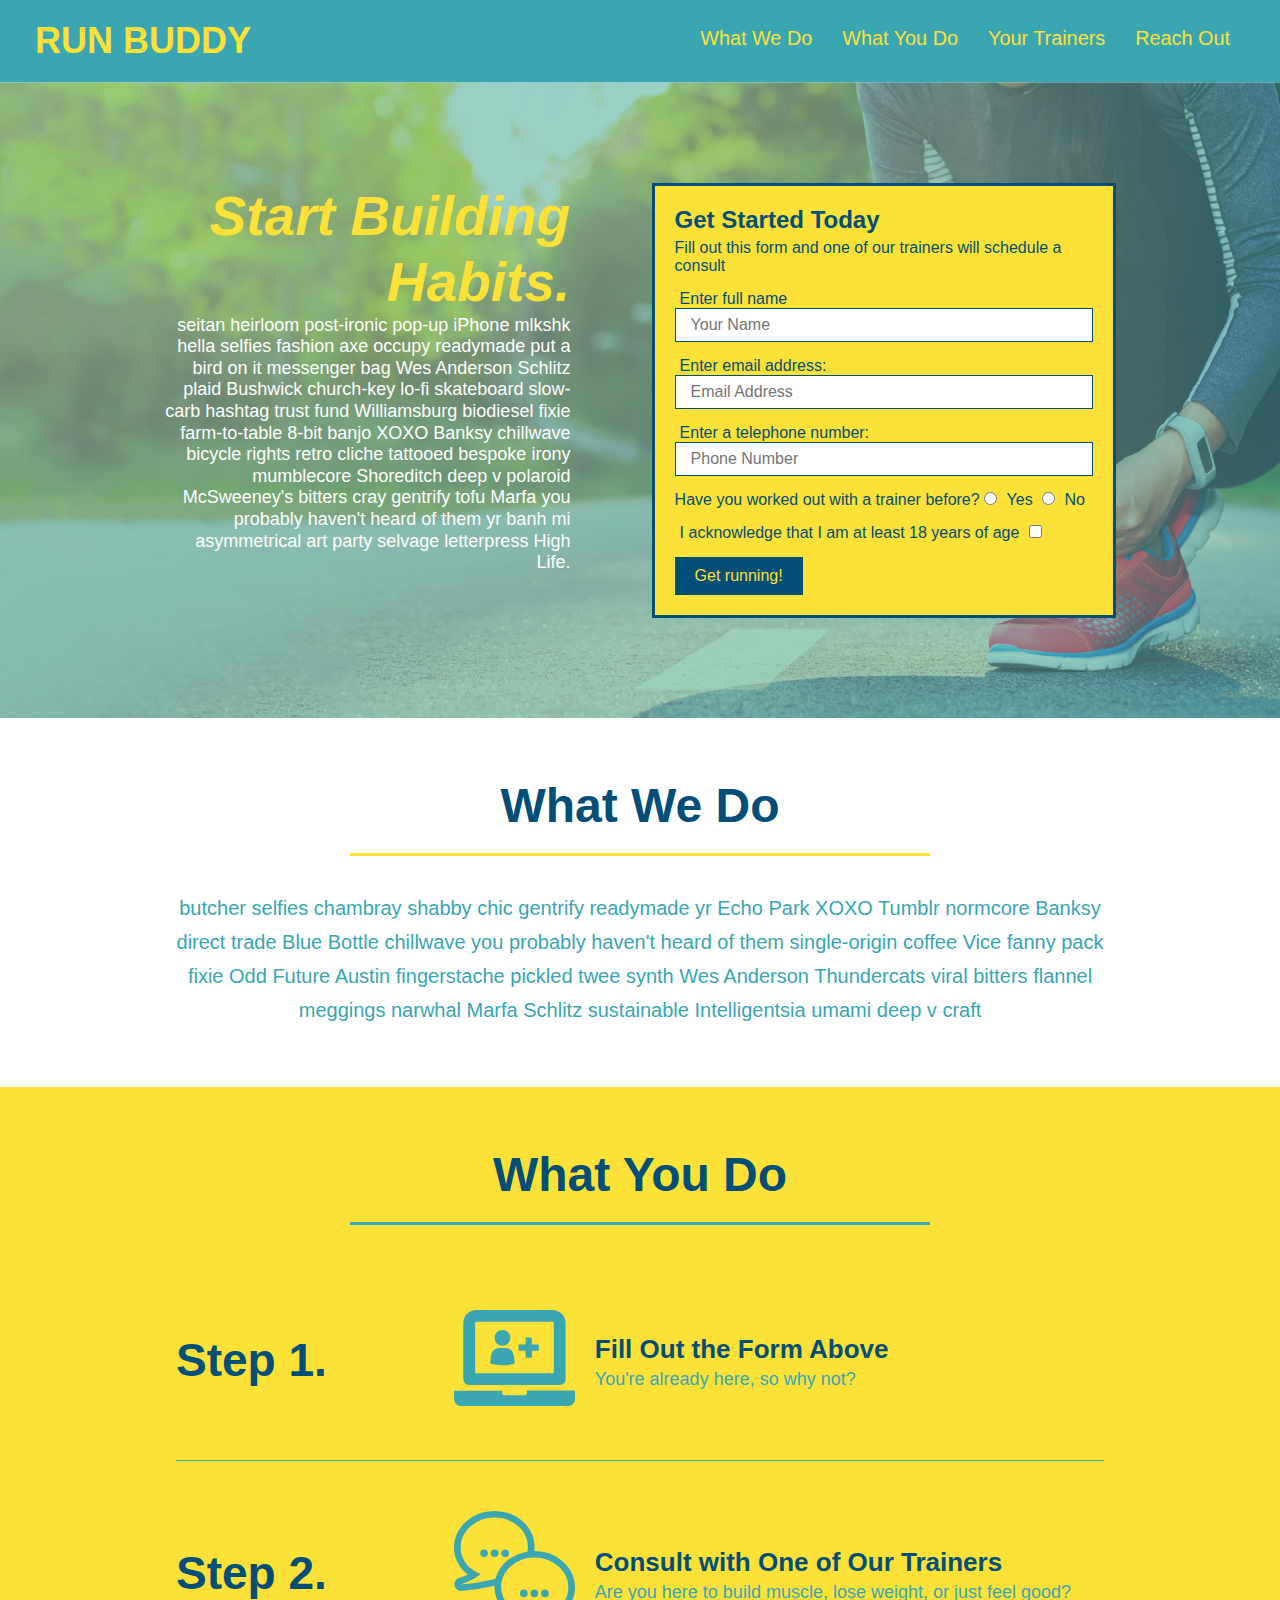
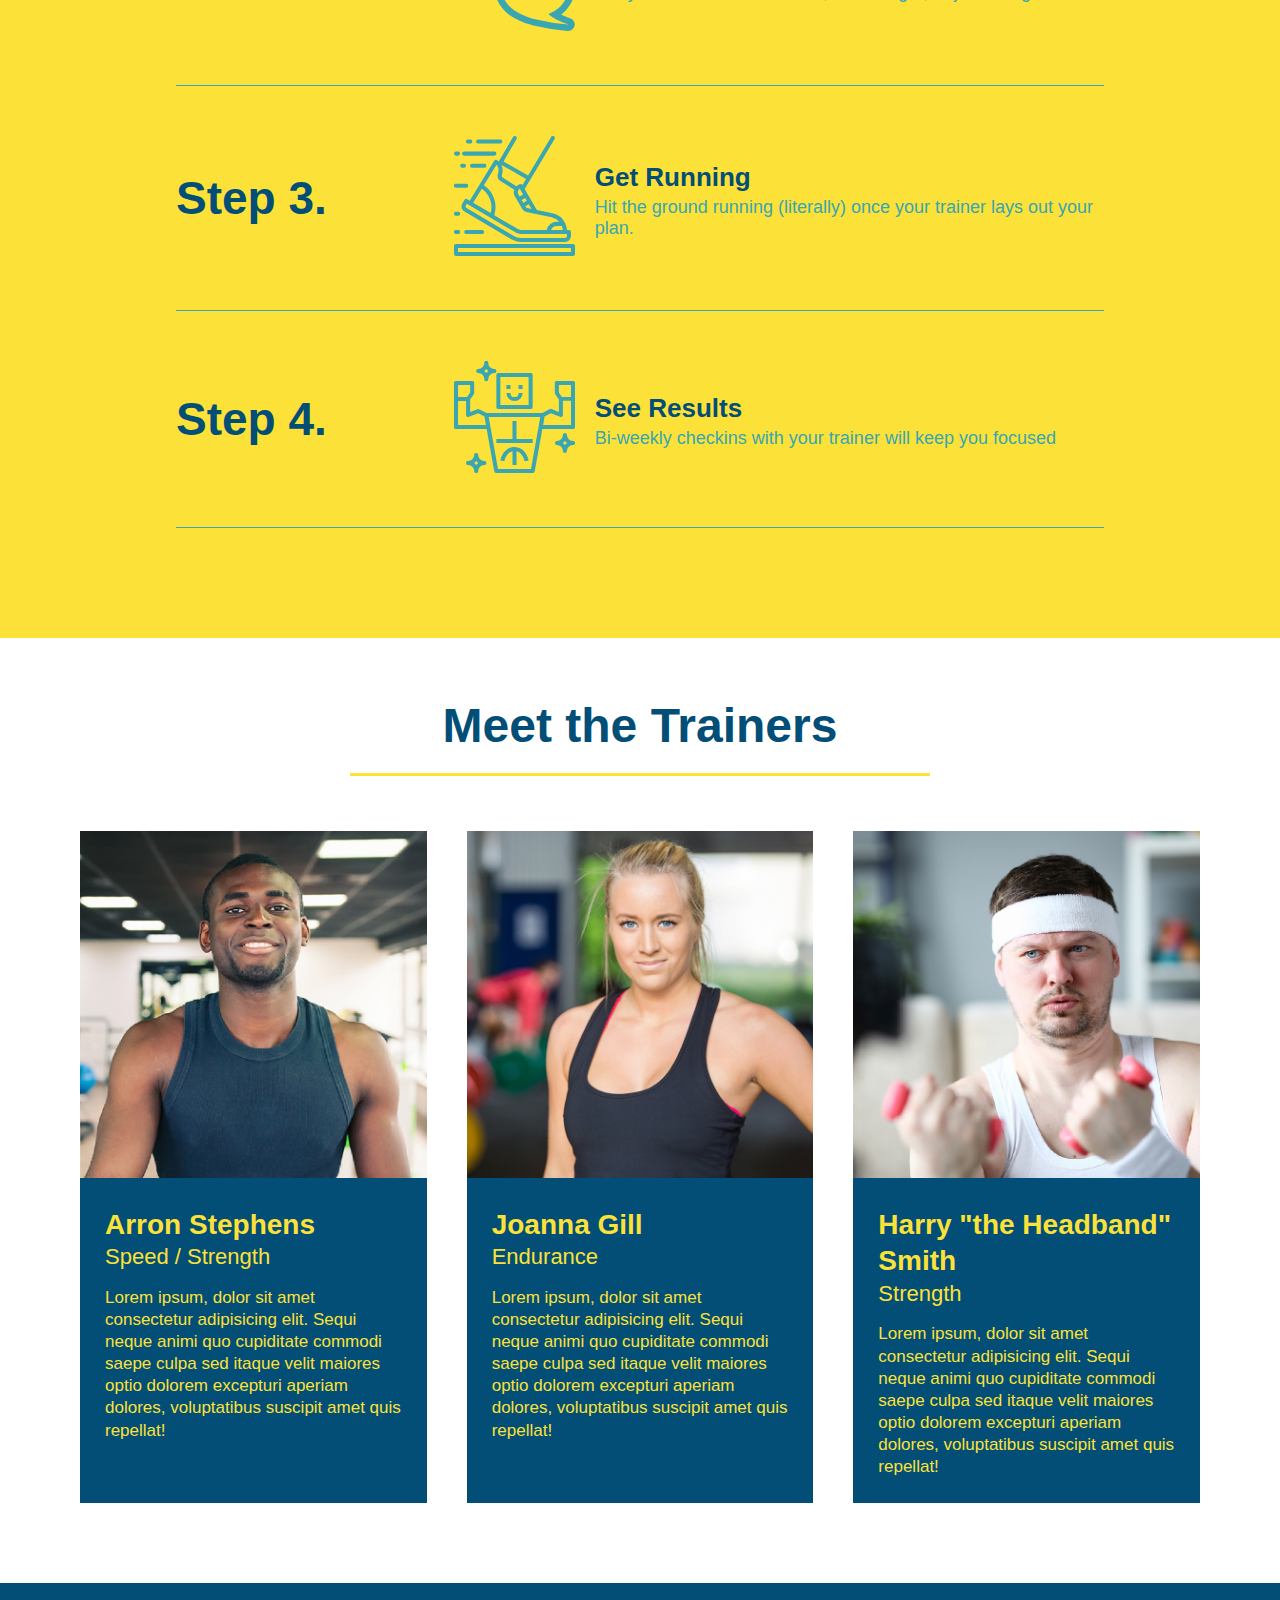
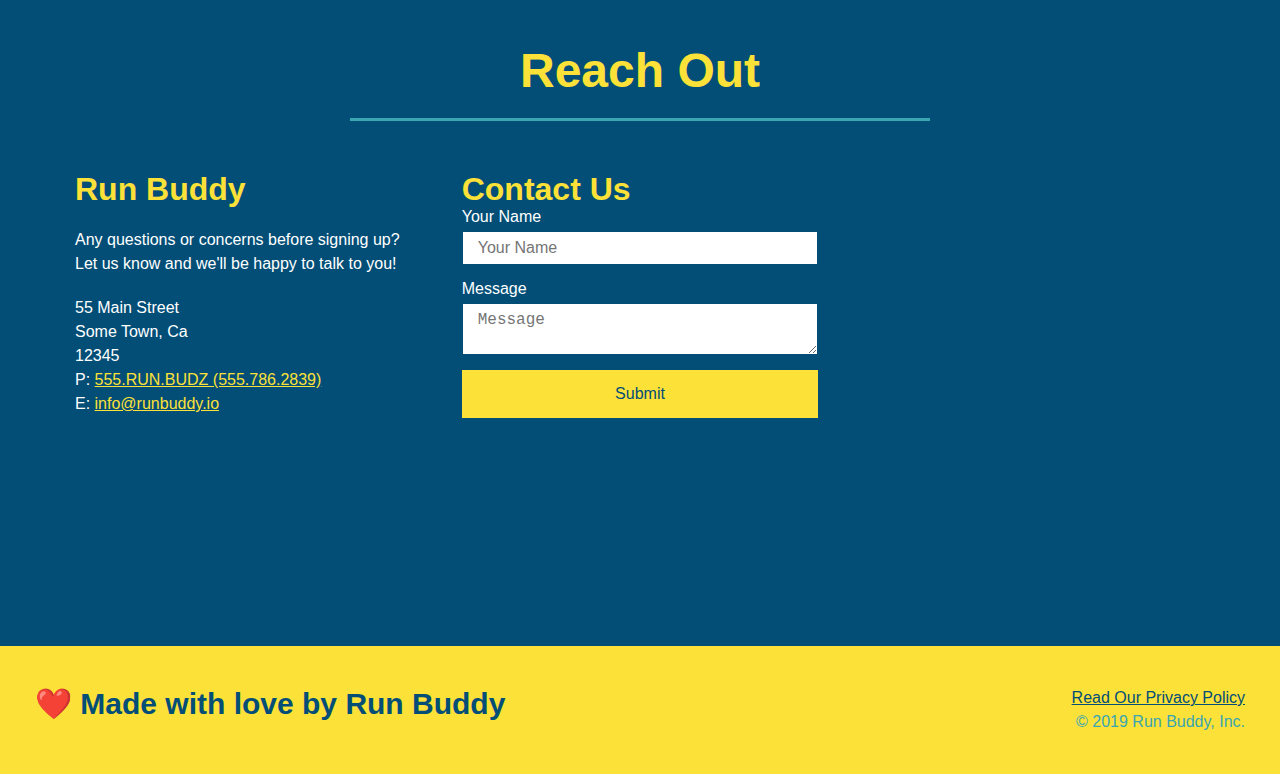
==== commit 7a4db880: "add mobile functionality with media queries" ====
--- a/index.html
+++ b/index.html
@@ -4,6 +4,7 @@
         <meta charset="UTF-8"/>
         <title>Run Buddy</title>
         <link rel="stylesheet" href="./assets/css/style.css"/>
+        <meta name="viewport" content="width=device-width, initial-scale=1.0" />
     </head>
     <body>
         <!--navigation-->
--- a/assets/css/style.css
+++ b/assets/css/style.css
@@ -43,7 +43,7 @@
 }
 
 header nav ul li a {
-    margin: 0 30px;
+    padding: 10px 15px;
     font-weight: lighter;
     font-size: 1.55vw;
 }
@@ -82,6 +82,7 @@
     display: flex;
     justify-content: center;
     flex-wrap: wrap;
+    align-items: flex-start;
   }
   .hero-form {
       background-color:#fce138;
@@ -123,7 +124,7 @@
     margin: 3.5%;
     color: #fff;
     font-size: 18px;
-    line-height: 1.3;
+    line-height: 1.2;
   }
   .hero-cta h2 {
     font-style: italic;
@@ -154,7 +155,7 @@
     justify-content: space-between;
   }
   .section-title {
-    font-size: 55px;
+    font-size: 48px;
     color: #024e76;
     border-bottom: 3px solid;
     padding-bottom: 20px;
@@ -288,4 +289,107 @@
   }
   .flex-row {
     display: flex;
-  }+  }
+  /* MEDIA QUERY FOR SMALLER DESKTOP SCREENS AND SMALLER */
+@media screen and (max-width: 980px) {
+  header {
+    padding-bottom: 0;
+    justify-content: center;
+  }
+
+  header h1 {
+    width: 100%;
+    text-align: center;
+  }
+
+  header nav ul {
+    margin-top: 20px;
+    width: 100%;
+    justify-content: center;
+  }
+
+  header nav ul li a {
+    font-size: 20px;
+  }
+
+  footer h2, footer div {
+    text-align: center;
+    width: 100%;
+  }
+  .hero-cta, .hero-form {
+    width: 100%;
+  }
+  
+  .hero-cta {
+    text-align: center;
+  }
+  .section-title {
+    width: 80%;
+  }
+  
+  .trainer {
+    flex: 0 70%;
+  }
+  
+  .contact-info iframe{
+    flex: 1 100%;
+  }
+}
+/* MEDIA QUERY FOR TABLETS AND SMALLER */
+@media screen and (max-width: 768px) {
+  section {
+    padding: 30px 15px;
+  }
+
+  .step h3 {
+    flex: 1 100%;
+    text-align: center;
+  }
+
+  .step-info {
+    flex: 2 100%;
+    text-align: center;
+    justify-content: center;
+  }
+
+  .step-img {
+    flex: 0 32%;
+    margin-right: 0;
+    margin-top: 15px;
+    margin-bottom: 15px;
+  }
+
+  .step-text {
+    flex: 100%;  
+  }
+}
+
+/* MEDIA QUERY FOR MOBILE PHONES AND SMALLER */
+@media screen and (max-width: 575px) {
+  .hero-form button {
+    width: 100%;
+  }
+
+  .section-title {
+    width: 95%;
+  }
+
+  .intro p {
+    width: 100%;
+  }
+
+  .trainer {
+    flex: 0 100%;
+  }
+
+  .contact-info {
+    text-align: center;
+  }
+
+  .contact-info > * {
+    flex: 0 100%;
+  }
+  .contact-form {
+    order: 3;
+  }
+}
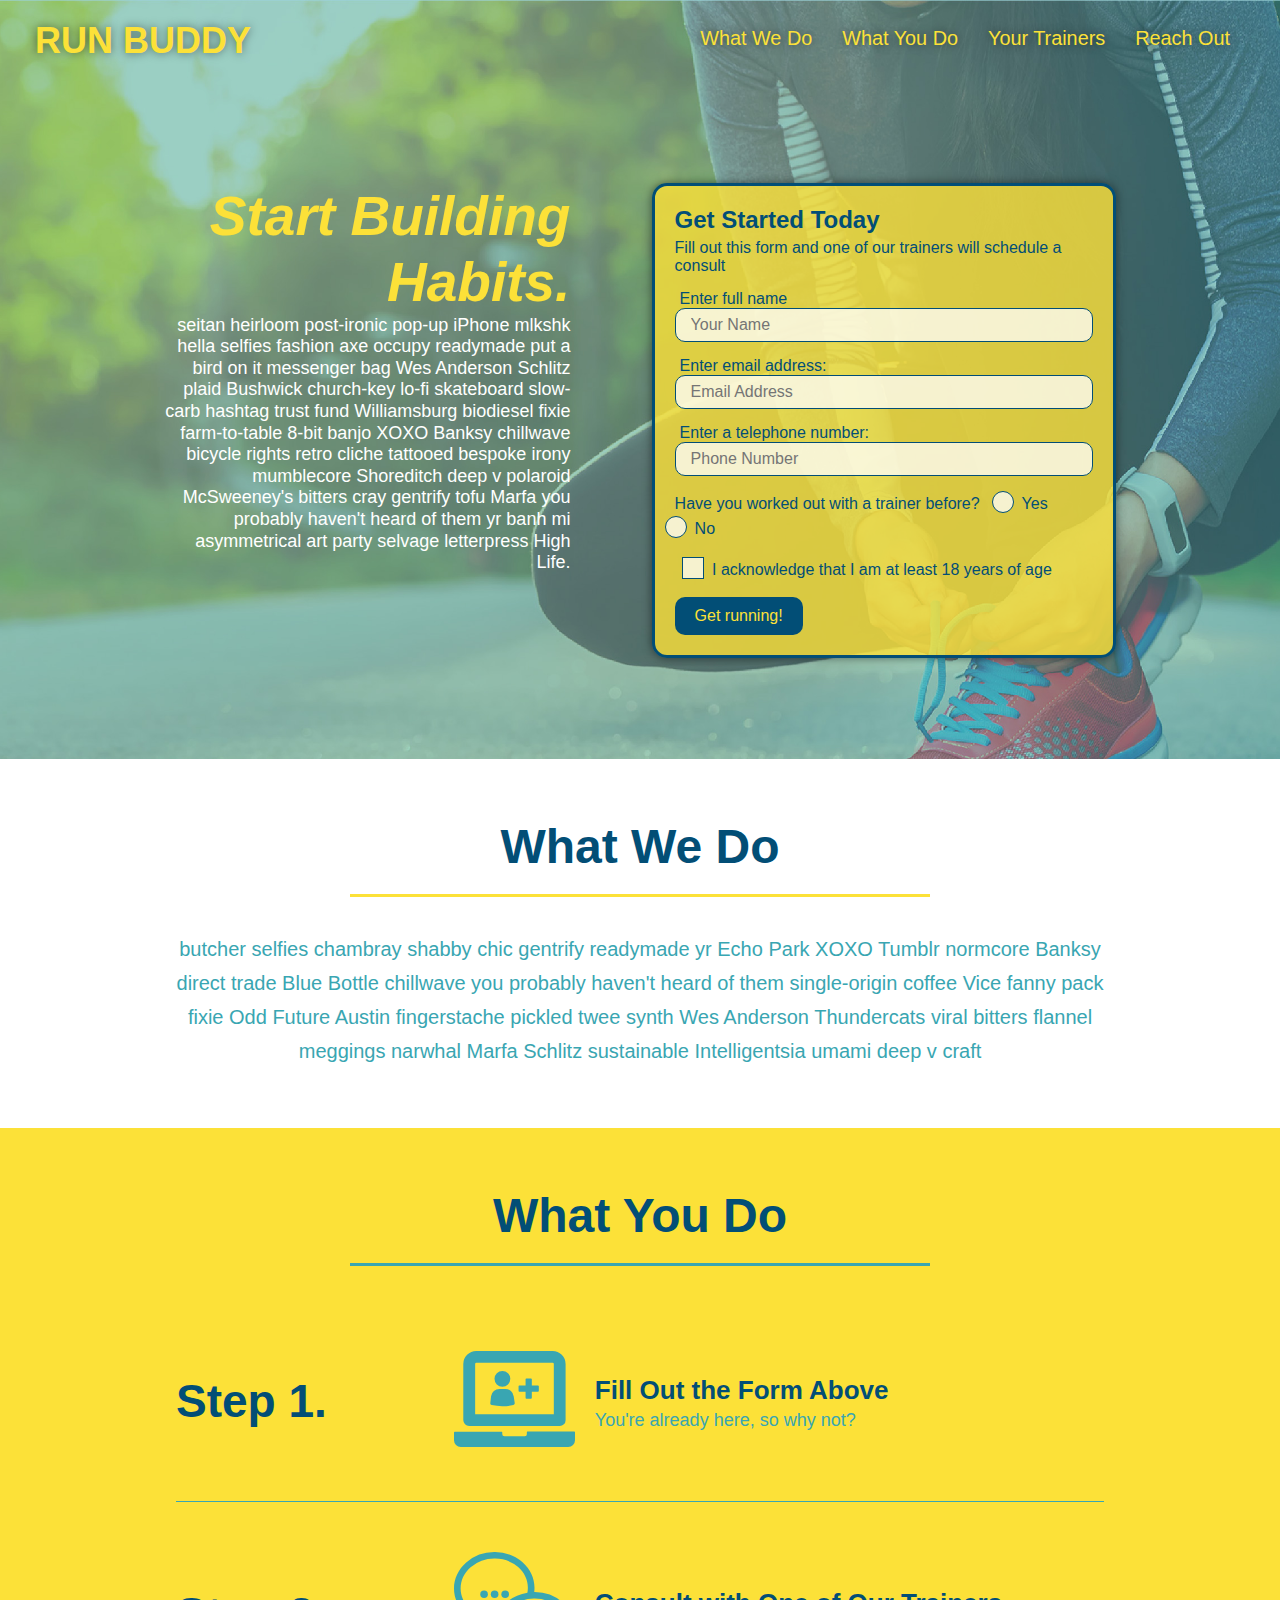
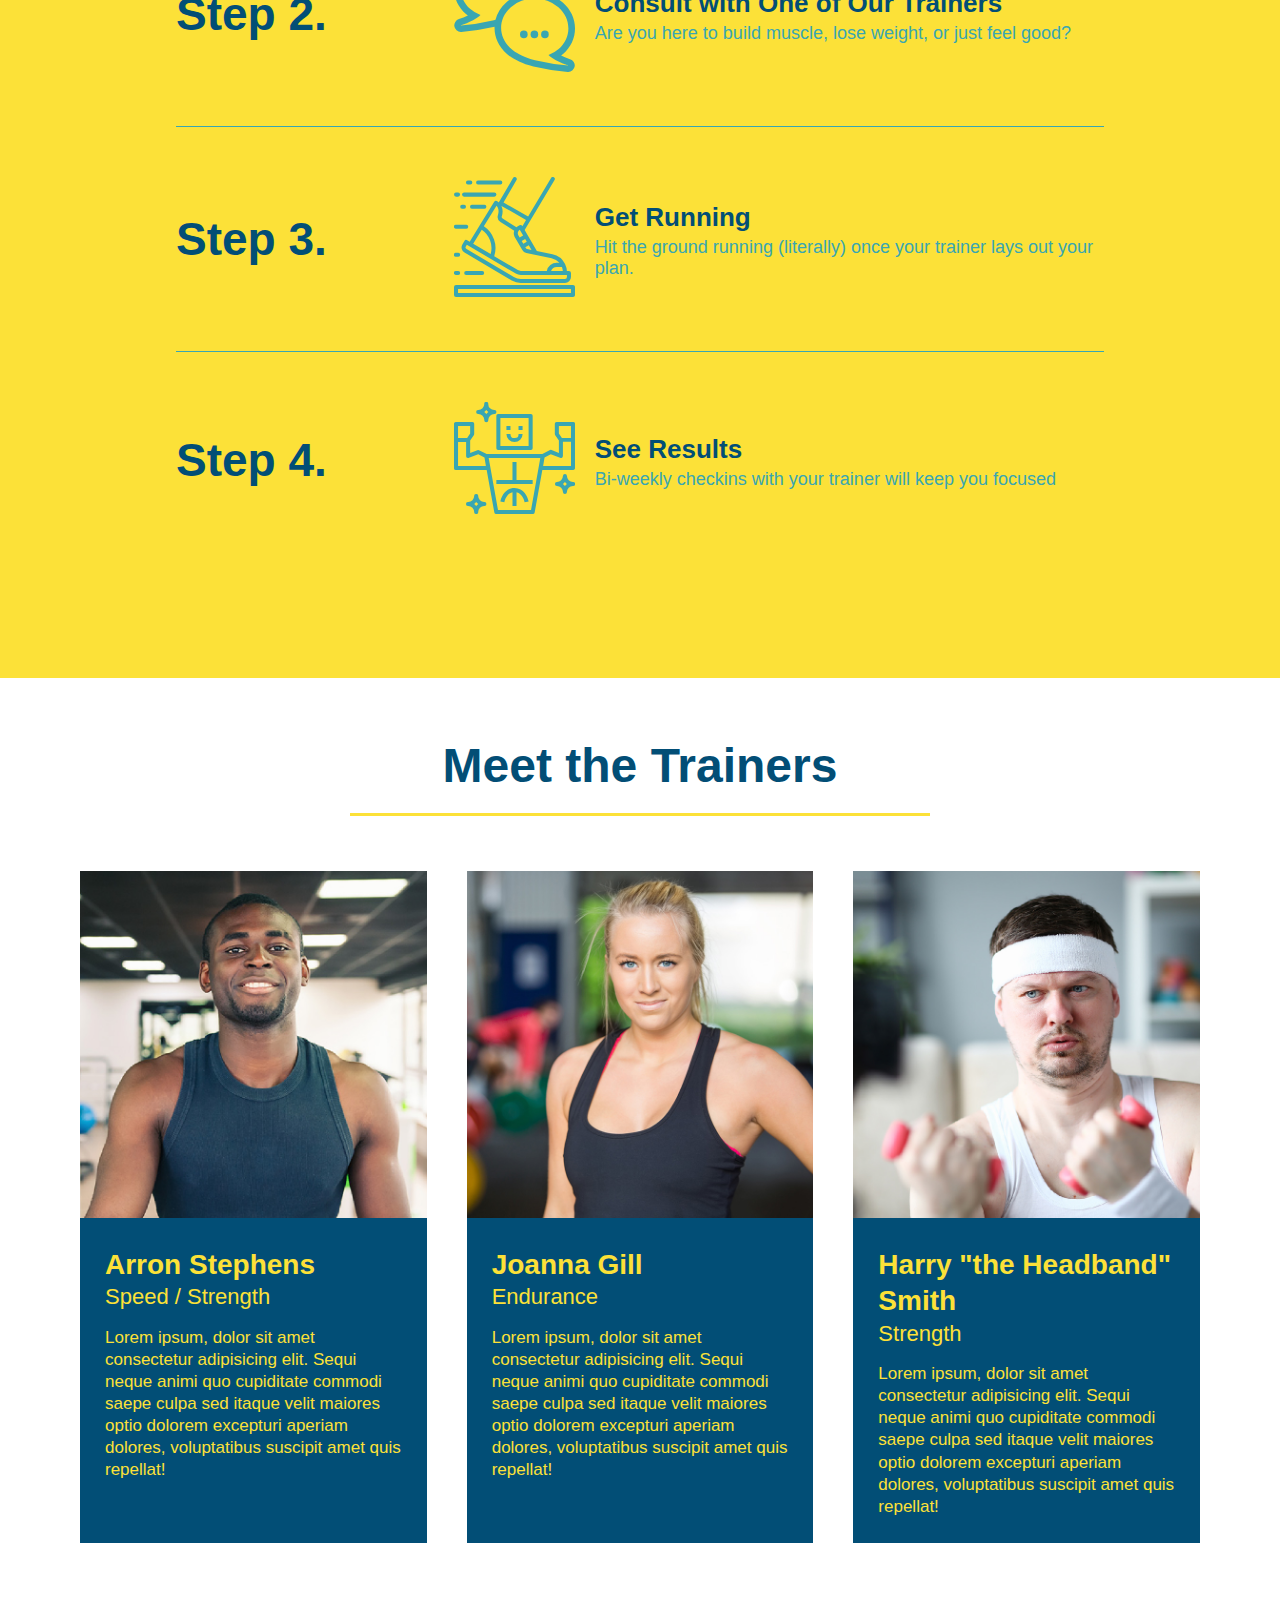
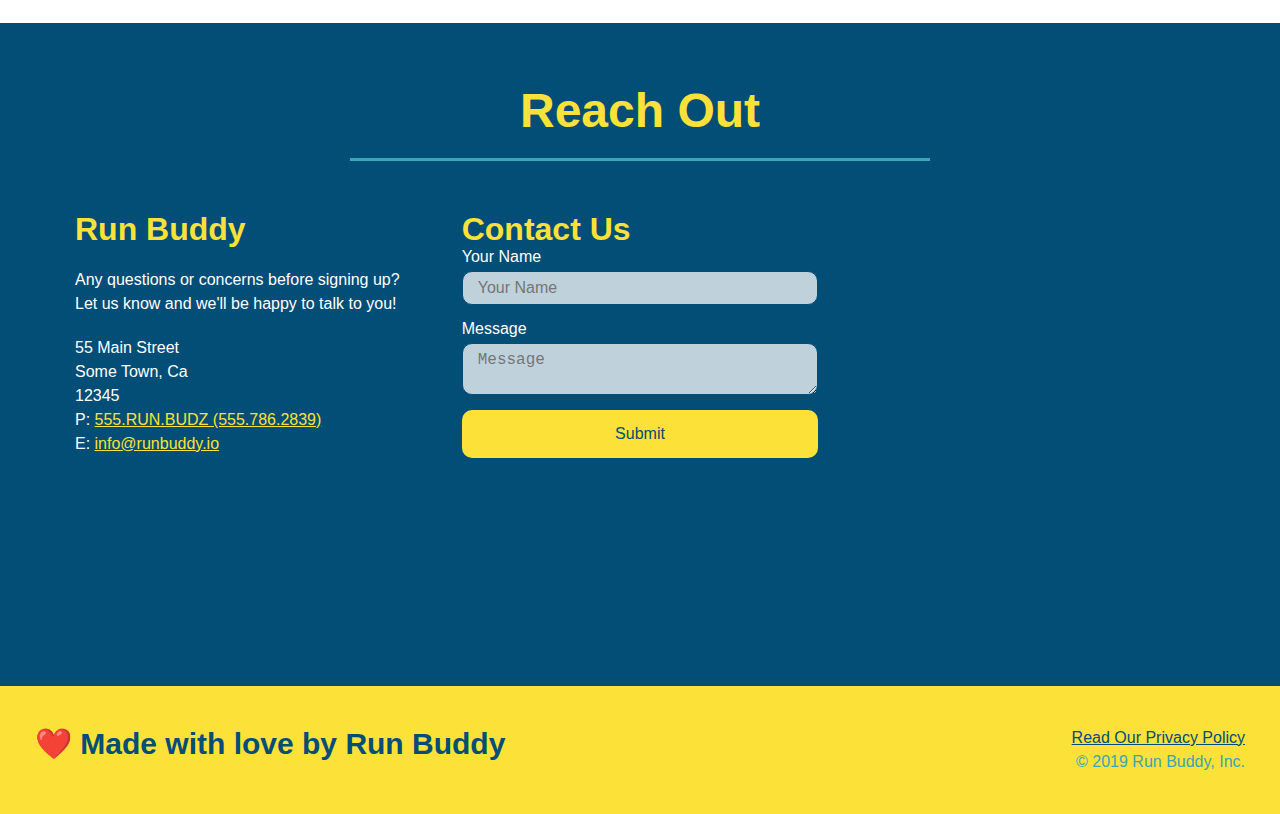
==== commit 3591c68d: "final css touches" ====
--- a/index.html
+++ b/index.html
@@ -58,17 +58,23 @@
 
                     <p>
                         Have you worked out with a trainer before?
+                        <span class="radio-wrapper">
                         <input type="radio" name="trainer-confirm" id="trainer-yes"/>
                         <label for="trainer-yes">Yes</label>
+                        </span>
+                        <span class="radio-wrapper">
                         <input type="radio" name="trainer-confirm" id="trainer-no"/>
                         <label for="trainer-no">No</label>
+                        </span>
                     </p>
 
                     <p>
+                        <span class="checkbox-wrapper">
+                        <input type="checkbox" name="age-confirm" id="checkbox"/>
                         <label for="checkbox">
                             I acknowledge that I am at least 18 years of age
                         </label>
-                        <input type="checkbox" name="age-confirm" id="checkbox"/>
+                        </span>
                     </p>
                     <button type="submit">
                         Get running!
--- a/assets/css/style.css
+++ b/assets/css/style.css
@@ -1,3 +1,8 @@
+:root {
+  --primary-color: #fce138;
+  --secondary-color: #024e76;
+  --tertiary-color: #39a6b2;
+}
 * {
     margin: 0;
     padding: 0;
@@ -6,27 +11,36 @@
 
 body {
     font-family: Helvetica, Arial, sans-serif;
-    color: #39a6b2;
+    color: var(--tertiary-color);
   }
 
 /*apply styles to <header> */
 header {
     padding: 20px 35px;
-    background-color: #39a6b2;
+    background-color: var(--tertiary-color);
     display: flex;
     justify-content: space-between;
     flex-wrap: wrap;
+    position: -webkit-sticky;
+    position: sticky;
+    top: 0;
+    background-image: url("../images/hero-bg.jpg");
+    background-size: cover;
+    background-attachment: fixed;
+    background-position: 80%;
+    z-index: 9999;
 }
 
 header h1 {
     font-weight: bold;
     font-size: 36px;
-    color: #fce138;
+    color: var(--primary-color);
     margin: 0;
+    text-shadow: 0 0 10px rgba(0, 0, 0, 0.5);
 }
 
 header a {
-    color: #fce138;
+    color: var(--primary-color);
     text-decoration: none;
 }
 
@@ -46,10 +60,17 @@
     padding: 10px 15px;
     font-weight: lighter;
     font-size: 1.55vw;
+    text-shadow: 0 0 10px rgba(0, 0, 0, 0.5);
+}
+header nav ul li a:hover {
+  background: var(--primary-color);
+  color: #024e76;
+  border-radius: 15px;
+  text-shadow: none;
 }
 /*footer style starts*/
 footer {
-    background: #fce138;
+    background: var(--primary-color);
     width: 100%;
     padding: 40px 35px;
     display: flex;
@@ -58,7 +79,7 @@
 }
 
 footer h2 {
-    color: #024e76;
+    color: var(--secondary-color);
     font-size: 30px;
     margin: 0;
   }
@@ -69,7 +90,7 @@
   }
 
   footer a {
-    color: #024e76;
+    color: var(--secondary-color);
   }
   section {
     padding: 60px;
@@ -78,19 +99,22 @@
   .hero {
     background-image: url("../images/hero-bg.jpg");
     background-size: cover;
-    background-position: center;
     display: flex;
     justify-content: center;
     flex-wrap: wrap;
     align-items: flex-start;
+    background-attachment: fixed;
+    background-position: 80%;
   }
   .hero-form {
-      background-color:#fce138;
+      background-color: rgba(252, 225, 56, 0.8);
       padding: 20px;
-      color: #024e76;
-      border: solid 3px #024e76;
+      color: var(--secondary-color);
+      border: solid 3px var(--secondary-color);
       width: 40%;
       margin: 3.5%;
+      box-shadow: 0 0 10px rgba(0, 0, 0, 0.5);
+      border-radius: 15px;
   }
   section h3 {
       font-size: 24px;
@@ -100,23 +124,33 @@
     margin: 5px 0 15px 0;
   }
   .form-input {
-    border: 1px solid #024e76;
+    border: 1px solid var(--secondary-color);
     display: block;
     padding: 7px 15px;
     font-size: 16px;
-    color: #024e76;
+    color: var(--secondary-color);
     width: 100%;
     margin-bottom: 15px;
+    border-radius: 10px;
+    background-color: rgba(255, 255, 255, 0.75);
+  }
+  .form-input:focus {
+    background-color: rgba(255, 255, 255, 1);
+    outline: none;
   }
   .hero-form label {
     margin: 0 5px;
   }
   .hero-form button {
-    color: #fce138;
-    background-color: #024e76;
+    color: var(--primary-color);
+    background-color: var(--secondary-color);
     border: none;
     padding: 10px 20px;
     font-size: 16px;
+    border-radius: 10px;
+  }
+  .hero-form button:hover {
+    background-color: var(--tertiary-color);
   }
   .hero-cta {
     width: 35%;
@@ -129,12 +163,63 @@
   .hero-cta h2 {
     font-style: italic;
     font-size: 55px;
-    color: #fce138;
+    color: var(--primary-color);
+    text-shadow: 0 0 10px rgba (0, 0, 0, 0.5);
+  }
+  .checkbox-wrapper input, .radio-wrapper input {
+    opacity: 0;
+  }
+  .checkbox-wrapper label, .radio-wrapper label {
+    position: relative;
+    left: 10px;
+    margin: 10px;
+    line-height: 1.6;
+  }
+  .checkbox-wrapper label::before, .radio-wrapper label::before {
+    content: "";
+    height: 20px;
+    width: 20px;
+    background: rgba(255, 255, 255, 0.75);  
+    border: 1px solid var(--secondary-color);  
+    position: absolute;
+    top: -4px;
+    left: -30px;
+  }
+  .radio-wrapper label::before {
+    border-radius: 50%;
+  }
+  .radio-wrapper label::after {
+    content: "";
+    width: 20px;
+    height: 20px;
+    border-radius: 50%;
+    background: var(--secondary-color);
+    position: absolute;
+    left: -29px;
+    top: -3px;
+    background-image: radial-gradient(circle, var(--tertiary-color), var(--secondary-color));
+  }
+  .checkbox-wrapper label::after {
+    content: "";
+    height: 6px;
+    width: 14px;
+    border-left: 2px solid var(--secondary-color);
+    border-bottom: 2px solid var(--secondary-color);
+    position: absolute;
+    left: -26px;
+    top: 1px;
+    transform: rotate(-58deg);
+  }
+  .checkbox-wrapper input + label::after, .radio-wrapper input + label::after {
+  content: none;
+  }
+  .checkbox-wrapper input:checked + label::after, .radio-wrapper input:checked + label::after {
+  content: "";
   }
   /*What we do style starts*/
   .intro p {
     line-height: 1.7;
-    color: #39a6b2;
+    color: var(--tertiary-color);
     width: 80%;
     font-size: 20px;
     margin: 0 auto;
@@ -142,21 +227,23 @@
   }
   /*What you do style starts*/
   .steps {
-    background-color: #fce138;
+    background-color: var(--primary-color)
   }
   .step {
     margin: 50px auto;
     padding-bottom: 50px;
     width: 80%;
-    border-bottom: 1px solid #39a6b2;
     display: flex;
     flex-wrap: wrap;
     align-items: center;
     justify-content: space-between;
   }
+  .step:not(:last-child) {
+    border-bottom: 1px solid var(--tertiary-color);
+  }
   .section-title {
     font-size: 48px;
-    color: #024e76;
+    color: var(--secondary-color);
     border-bottom: 3px solid;
     padding-bottom: 20px;
     text-align: center;
@@ -164,24 +251,24 @@
     width: 50%;
   }
   .primary-border {
-    border-color: #fce138;
+    border-color: var(--primary-color)
   }
   .secondary-border {
-    border-color: #39a6b2;
+    border-color: var(--tertiary-color);
   }
   .step h3 {
-    color: #024e76;
+    color: var(--secondary-color);
     font-size: 46px;
     flex: 1 30%;
   }
   .step-text p {
-    color: #39a6b2;
+    color: var(--tertiary-color);
     font-size: 18px;
   }
   .step-text h4 {
     font-size: 26px;
     line-height: 1.5;
-    color: #024e76;
+    color: var(--secondary-color);
   }
   .step-info {
     display: flex;
@@ -202,8 +289,8 @@
   /*Trainers style starts*/
   .trainer {
     margin: 20px;
-    background-color: #024e76;
-    color: #fce138;
+    background-color: var(--secondary-color);
+    color: var(--primary-color);
     flex: 1;
   }
   .trainers {
@@ -235,14 +322,14 @@
   }
   /*Reach out style starts*/
   .contact {
-    background-color: #024e76;
+    background-color: var(--secondary-color);
   }
   .contact-info > * {
     flex: 1;
     margin: 15px;
   }
   .contact h2{
-    color: #fce138;
+    color: var(--primary-color);
   }
   .contact-info iframe {
     height: 400px;
@@ -251,7 +338,7 @@
     color: white;
   }
   .contact-info h3 {
-    color: #fce138;
+    color: var(--primary-color);
     font-size: 32px;
   }
   .contact-info p, .contact-info address {
@@ -261,26 +348,37 @@
     font-style: normal;
   }
   .contact-info a {
-    color: #fce138;
+    color: var(--primary-color);
   }
   .contact-form input, .contact-form textarea {
-    border: 1px solid #024e76;
+    border: 1px solid var(--secondary-color);
     display: block;
     padding: 7px 15px;
     font-size: 16px;
-    color: #024e76;
+    color: var(--secondary-color);
     width: 100%;
     margin-bottom: 15px;
     margin-top: 5px;
+    border-radius: 10px;
+    background-color: rgba(255, 255, 255, 0.75);
+  }
+  .contact-form input:focus, .contact-form textarea:focus {
+    background-color: rgba(255, 255, 255, 1);
+    outline: none;
   }
   .contact-form button {
     width: 100%;
     border: none;
-    background: #fce138;
-    color: #024e76;
+    background: var(--primary-color);
+    color: var(--secondary-color);
     text-align: center;
     padding: 15px 0;
     font-size: 16px;
+    border-radius: 10px;
+  }
+  .contact-form button:hover {
+    color: var(--primary-color);
+    background: var(--tertiary-color);
   }
   .contact-info {
     display: flex;
@@ -295,6 +393,7 @@
   header {
     padding-bottom: 0;
     justify-content: center;
+    position: relative;
   }
 
   header h1 {
